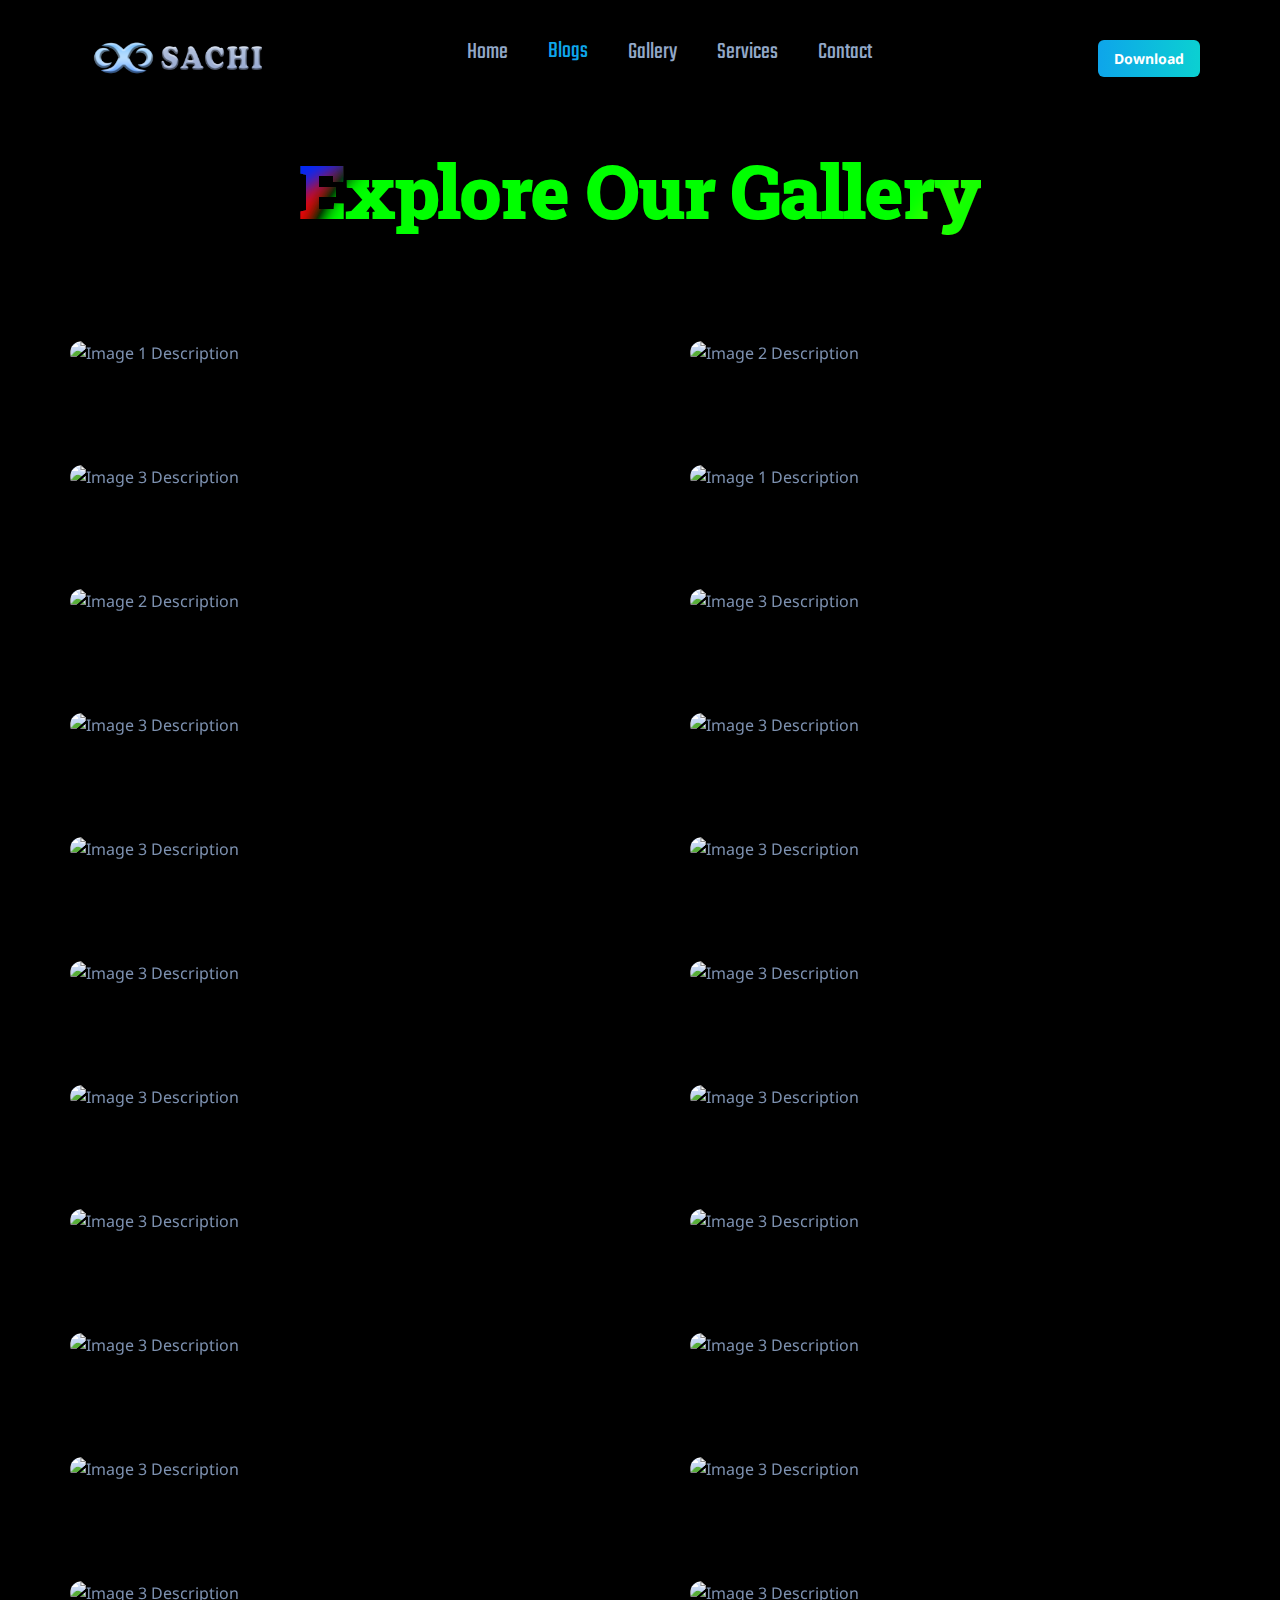
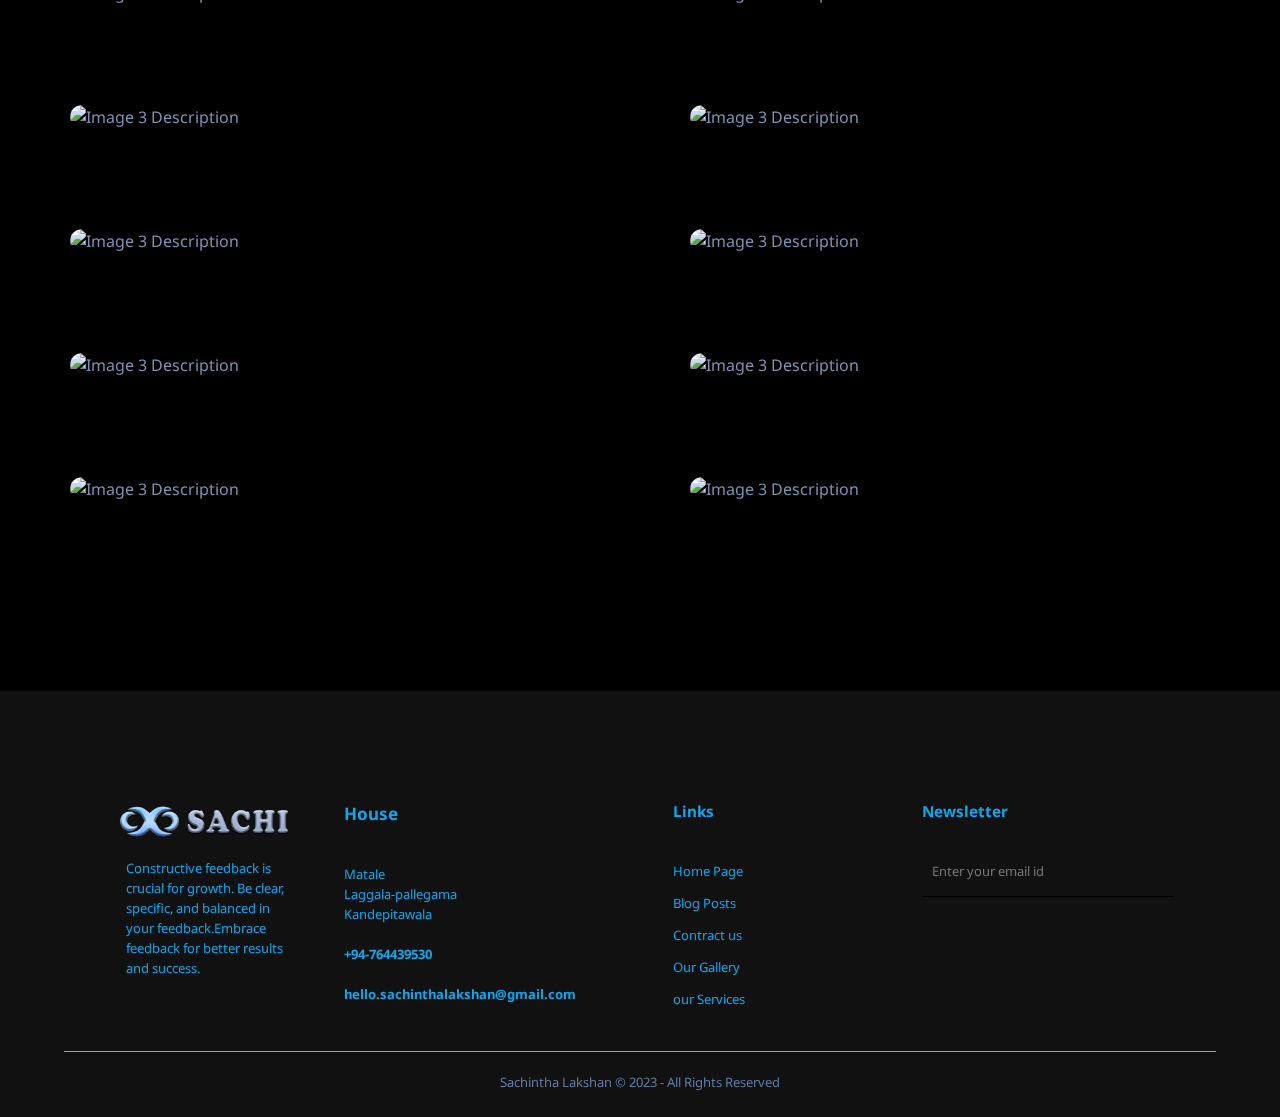
==== index.html @ 0fe5ea04 "new" ====
<!DOCTYPE html>
<html lang="en">

<head>
  <meta charset="UTF-8">
  <meta http-equiv="X-UA-Compatible" content="IE=edge">
  <meta name="viewport" content="width=device-width, initial-scale=1.0">

  <!-- 
    - primary meta tags
  -->
  <title>Blogs &raquo; Sachintha Lakshan</title>
  <meta name="title" content="Wren - Perosonal Blog Website">
  <meta name="description" content="This is a blog html template made by codewithsadee">

  <!-- 
    - favicon
  -->
  <link rel="apple-touch-icon" sizes="180x180" href="Images/apple-touch-icon.png">
  <link rel="icon" type="image/png" sizes="32x32" href="Images/favicon-32x32.png">
  <link rel="icon" type="image/png" sizes="16x16" href="Images/favicon-16x16.png">
  <link rel="manifest" href="Images/site.webmanifest">
  <script src="https://kit.fontawesome.com/d5f232d1ec.js"></script>

  <!-- 
    - google font link
  -->
    <link rel="preconnect" href="https://fonts.googleapis.com">
    <link rel="preconnect" href="https://fonts.gstatic.com" crossorigin>
    <link href="https://fonts.googleapis.com/css2?family=Noto+Sans:wght@300;400;500;600;700;800&display=swap" rel="stylesheet">
    <link rel="stylesheet" href="https://fonts.googleapis.com/css2?family=Young+Serif&display=swap">
    <link rel="stylesheet" href="https://fonts.googleapis.com/css2?family=Courgette&display=swap">
    <link rel="stylesheet" href="https://fonts.googleapis.com/css2?family=Oswald&display=swap">
    <link rel="stylesheet" href="https://fonts.googleapis.com/css2?family=Russo+One&display=swap">
    <link rel="stylesheet" href="https://fonts.googleapis.com/css2?family=Anton&display=swap">
    <link rel="stylesheet" href="https://fonts.googleapis.com/css2?family=Roboto+Slab&display=swap">
    <link rel="stylesheet" href="https://fonts.googleapis.com/css2?family=Teko&display=swap">
    <link rel="stylesheet" href="https://fonts.googleapis.com/css2?family=Roboto+Condensed&display=swap">
    <script src="https://kit.fontawesome.com/d5f232d1ec.js"></script>
  

  <!-- 
    - custom css link
  -->
  <link rel="stylesheet" href="CSS/Single viewe blogs background.css">
  <link rel="stylesheet" href="CSS/image gallary.css">

  <!-- 
    - preload images
  -->
  <link rel="preload" as="image" href="./assets/images/hero-banner.png">
  <link rel="preload" as="image" href="./assets/images/pattern-2.svg">
  <link rel="preload" as="image" href="./assets/images/pattern-3.svg">

</head>

<body id="top">

  <!-- 
    - #HEADER
  -->
  <header class="header" data-header>
    <div class="container">

      <a href="#" class="logo">
        <img src="Images/logo.png" width="200" height="37" alt="Wren logo">
      </a>

      <nav class="navbar" data-navbar>

        <div class="navbar-top">
          <a href="#" class="logo">
            <img src="Images/logo.png" width="200" height="37" alt="Wren logo">
          </a>

          <button class="nav-close-btn" aria-label="close menu" data-nav-toggler>
            <ion-icon name="close-outline" aria-hidden="true"></ion-icon>
          </button>
        </div>

        <ul class="navbar-list">

          <li>
            <a href="https://sachiofficial.github.io" class="navbar-link hover-1" data-nav-toggler>Home</a>
          </li>

          <li>
            <a class="active" href="https://sachiofficial.github.io/Blogs.html" class="navbar-link hover-1" data-nav-toggler>Blogs</a>
          </li>

          <li>
            <a href="#" class="navbar-link hover-1" data-nav-toggler>Gallery</a>
          </li>

          <li>
            <a href="#" class="navbar-link hover-1" data-nav-toggler>Services</a>
          </li>

          <li>
            <a href="#" class="navbar-link hover-1" data-nav-toggler>Contact</a>
          </li>

        </ul>

        <div class="navbar-bottom">

          <div class="profile-card">
            <img src="Images/author.png" width="48" height="48" alt="Steven" class="profile-banner">

            <div>
              <p class="card-title">Hello Viwer !</p>

              <p class="card-subtitle">
                Enjoy your day with me.
              </p>
            </div>
          </div>

          <ul class="link-list">

            <li>
              <a href="#" class="navbar-bottom-link hover-1">Profile</a>
            </li>

            <li>
              <a href="#" class="navbar-bottom-link hover-1">Articles Saved</a>
            </li>

            <li>
              <a href="#" class="navbar-bottom-link hover-1">Add New Post</a>
            </li>

            <li>
              <a href="#" class="navbar-bottom-link hover-1">My Likes</a>
            </li>

            <li>
              <a href="#" class="navbar-bottom-link hover-1">Account Setting</a>
            </li>

            <li>
              <a href="#" class="navbar-bottom-link hover-1">Sign Out</a>
            </li>

          </ul>


        </div>

        <p class="copyright-text">
          Copyright 2022 © SACHINTHA LAKSHAN.
          Developed by SACHI.
        </p>

      </nav>

      <a href="#" class="btn btn-primary">Download</a>

      <button class="nav-open-btn" aria-label="open menu" data-nav-toggler>
        <ion-icon name="menu-outline" aria-hidden="true"></ion-icon>
      </button>

    </div>
  </header> 
  <br><br><br> <br><br><br> 
  <div class="body-15">
  <div class="content1">
  <h1 class="title"><b>Explore Our Gallery</b>
    <div class="aurora">
    <div class="aurora__item"></div>
    <div class="aurora__item"></div>
    <div class="aurora__item"></div>
    <div class="aurora__item"></div>
    </div></div>
  </h1>
  </div><br>
<div class="gallery">
  <img src="https://wallpapershome.com/images/pages/ico_h/24924.jpg" alt="Image 1 Description">
  <img src="https://wallpapershome.com/images/pages/ico_h/24995.jpeg" alt="Image 2 Description">
  <img src="https://wallpapershome.com/images/pages/ico_h/25080.jpeg" alt="Image 3 Description">
  <img src="https://wallpapershome.com/images/pages/ico_h/8134.jpg" alt="Image 1 Description" >
  <img src="https://wallpapershome.com/images/pages/ico_h/23952.jpeg" alt="Image 2 Description">
  <img src="https://wallpapershome.com/images/pages/ico_h/17890.jpg" alt="Image 3 Description">
  <img src="https://wallpapershome.com/images/pages/pic_h/25118.jpeg" alt="Image 3 Description">
  <img src="https://wallpapershome.com/images/pages/pic_h/881.jpg" alt="Image 3 Description">
  <img src="https://wallpapershome.com/images/pages/pic_h/25305.jpg" alt="Image 3 Description">
  <img src="https://wallpapershome.com/images/pages/ico_h/25383.jpeg" alt="Image 3 Description">
  <img src="https://wallpapershome.com/images/pages/pic_h/25316.jpeg" alt="Image 3 Description">
  <img src="https://wallpapershome.com/images/pages/pic_h/25371.jpg" alt="Image 3 Description">
  <img src="https://wallpapershome.com/images/pages/pic_h/24895.jpg" alt="Image 3 Description">
  <img src="https://wallpapershome.com/images/pages/pic_h/24894.jpg" alt="Image 3 Description">
  <img src="https://wallpapershome.com/images/pages/pic_h/24463.jpg" alt="Image 3 Description">
  <img src="https://wallpapershome.com/images/pages/pic_h/25248.jpeg" alt="Image 3 Description">
  <img src="https://wallpapershome.com/images/pages/pic_h/25251.jpeg" alt="Image 3 Description">
  <img src="https://wallpapershome.com/images/pages/pic_h/12720.jpg" alt="Image 3 Description">
  <img src="https://wallpapershome.com/images/pages/pic_h/25395.jpeg" alt="Image 3 Description">
  <img src="https://wallpapershome.com/images/pages/pic_h/25254.jpeg" alt="Image 3 Description">
  <img src="https://wallpapershome.com/images/pages/pic_h/25252.jpeg" alt="Image 3 Description">
  <img src="https://wallpapershome.com/images/pages/pic_h/25084.jpeg" alt="Image 3 Description">
  <img src="https://wallpapershome.com/images/pages/pic_h/4450.jpg" alt="Image 3 Description">
  <img src="https://wallpapershome.com/images/pages/pic_h/6945.jpg" alt="Image 3 Description">
  <img src="https://wallpapershome.com/images/pages/pic_h/24886.jpg" alt="Image 3 Description">
  <img src="https://wallpapershome.com/images/pages/pic_h/23731.jpg" alt="Image 3 Description">
  <img src="https://wallpapershome.com/images/pages/pic_h/22263.jpg" alt="Image 3 Description">
  <img src="https://wallpapershome.com/images/pages/pic_h/12071.jpg" alt="Image 3 Description">
  <img src="https://wallpapershome.com/images/pages/pic_h/12072.jpg" alt="Image 3 Description">
  <img src="https://wallpapershome.com/images/pages/pic_h/3339.jpg" alt="Image 3 Description">
</div>

  </div><br><br><br><br><br>
 
<footer>
  <div class="row">
    <div class="col">
    <img class="image245" src="Images/logo.png">
    <p>Constructive feedback is crucial for growth. Be clear, specific, and balanced in your feedback.Embrace feedback for better results and success.</p>
    </div>
    <div class="col1">
    <h6>House</h6>
    <p>Matale</p>
    <p>Laggala-pallegama</p>
    <p>Kandepitawala</p><br>
    <h4>+94-764439530</h4>
    <p class="email-id"><a href="hello.sachinthalakshan@gmail.com"><b>hello.sachinthalakshan@gmail.com</b></a></p>
    </div>
    <div class="col">
    <h3>Links</h3>
    <ul>
      <li><a href="index.html">Home Page</a></li>
      <li><a href="Blogs.html">Blog Posts</a></li>
      <li><a href="">Contract us</a></li>
      <li><a href="">Our Gallery</a></li>
      <li><a href="">our Services</a></li>
    </ul>
    </div>
    <div class="col">
    <h3>Newsletter</h3>
    <form>
      <i class="fa-regular fa-envelope" style="color: hsla(199, 89%, 49%, 1);"></i>
      <input type="email" placeholder="Enter your email id" required>
      <button type="submit"><i class="fa-solid fa-arrow-right" style="color: hsla(199, 89%, 49%, 1);"></i></button>
    </form>
    <div class="social-icons">
      <i class="fa-brands fa-youtube" style="color: hsla(199, 89%, 49%, 1);"></i>
      <i class="fa-brands fa-facebook-f" style="color: hsla(199, 89%, 49%, 1)"></i>
      <i class="fa-brands fa-whatsapp" style="color: hsla(199, 89%, 49%, 1)"></i>
      <i class="fa-brands fa-tiktok" style="color: hsla(199, 89%, 49%, 1)"></i>
    </div>
    </div>
  </div>
  <hr>
  <p class="copyright">Sachintha Lakshan © 2023 - All Rights Reserved</p>
  </footer>
     
  <!-- 
    - custom js link
  -->
  <script src="script.js"></script>
  

  <!-- 
    - ionicon link
  -->
  <script type="module" src="https://unpkg.com/ionicons@5.5.2/dist/ionicons/ionicons.esm.js"></script>
  <script nomodule src="https://unpkg.com/ionicons@5.5.2/dist/ionicons/ionicons.js"></script>
  
  

</body>

</html>
---- CSS/Single viewe blogs background.css ----
:root {
  --bg-wild-blue-yonder: hsla(216, 33%, 68%, 1);
  --bg-carolina-blue: hsla(199, 89%, 49%, 1);
  --bg-prussian-blue: hsla(216, 33%, 20%, 1);
  --bg-oxford-blue: hsla(222, 44%, 13%, 1);
  --bg-oxford-blue-2: hsla(222, 47%, 11%, 1);
  --text-white: hsla(0, 0%, 100%, 1);
  --text-alice-blue: hsla(216, 100%, 95%, 1);
  --text-columbia-blue: hsla(199, 69%, 84%, 1);
  --text-wild-blue-yonder: hsla(216, 33%, 68%, 1);
  --text-carolina-blue: hsla(199, 89%, 49%, 1);
  --text-shadow-blue: hsla(217, 24%, 59%, 1);
  --text-slate-gray: hsla(217, 17%, 48%, 1);
  --gradient-1: linear-gradient(90deg, #0ea5ea, #0bd1d1 51%);
  --gradient-2: linear-gradient(90deg, #0ea5ea, #0bd1d1 51%, #0ea5ea);
  --gradient-3: linear-gradient(0deg, #000d1a, transparent);
  --border-wild-blue-yonder: hsla(216, 33%, 68%, 1);
  --border-prussian-blue: hsla(216, 33%, 20%, 1);
  --border-white: hsl(0, 0%, 100%);
  --border-white-alpha-15: hsla(0, 0%, 100%, 0.15);
  --white: hsl(0, 0%, 100%, 1);
  --black: hsl(0, 0%, 0%, 1);
  --fontFamily-noto_sans: 'Noto Sans', sans-serif;
  --fontSize-1: 2.9rem;
  --fontSize-2: 2.0rem;
  --fontSize-3: 1.8rem;
  --fontSize-4: 1.6rem;
  --fontSize-5: 1.5rem;
  --fontSize-6: 1.4rem;
  --fontSize-7: 1.2rem;
  --fontSize-8: 1.3rem;
  --weight-medium: 500;
  --weight-semiBold: 600;
  --weight-bold: 700;
  --weight-extraBold: 800;
  --lineHeight-1: 1.3;
  --lineHeight-2: 1.5;
  --lineHeight-4: 1.5;
  --shadow-1: 0 8px 20px 0 hsla(0, 0%, 0%, 0.05);
  --shadow-2: 0px 3px 20px hsla(180, 90%, 43%, 0.2);
  --radius-6: 6px;
  --radius-8: 8px;
  --radius-16: 16px;
  --radius-48: 48px;
  --radius-circle: 50%;
  --radius-pill: 200px;
  --section-padding: 70px;
  --transition-1: 0.25s ease;
  --transition-2: 0.5s ease;
  --cubic-in: cubic-bezier(0.51, 0.03, 0.64, 0.28);
  --cubic-out: cubic-bezier(0.05, 0.83, 0.52, 0.97);

}

/*-----------------------------------*\
  #RESET
\*-----------------------------------*/

*,
*::before,
*::after {
  margin: 0;
  padding: 0;
  box-sizing: border-box;
}

li { list-style: none; }

a,
img,
span,
input,
button,
ion-icon { display: block; }

a {
  color: inherit;
  text-decoration: none;
}

img { height: auto; }

input,
button {
  background: none;
  border: none;
  font: inherit;
  color: inherit;
}

input {
  width: 100%;
  outline: none;
}

button { cursor: pointer; }

ion-icon { pointer-events: none; }

address { font-style: normal; }

html {
  font-size: 10px;
  scroll-behavior: smooth;
}

body {
  background-color:black;
  color: var(--text-shadow-blue);
  font-family: var(--fontFamily-noto_sans);
  font-size: 1.6rem;
  line-height: var(--lineHeight-4);
  overflow-y: overlay;
}

body.nav-active { overflow: hidden; }

::-webkit-scrollbar { width: 5px; }

::-webkit-scrollbar-track { background-color: transparent; }

::-webkit-scrollbar-thumb {
  background-color: var(--bg-carolina-blue);
  border-radius: var(--radius-pill);
}

/*-----------------------------------*\
  #REUSED STYLE
\*-----------------------------------*/

.container { padding-inline: 16px; }

.hover-1,
.hover-2 { transition: var(--transition-1); }

.hover-1:is(:hover, :focus-visible) { 
  color: var(--text-wild-blue-yonder);
  transform: translateX(3px);
}

.hover-2:is(:hover, :focus-visible) { color: var(--text-carolina-blue); }

.profile-card {
  display: flex;
  align-items: center;
  gap: 10px;
}

.profile-card .profile-banner { border-radius: var(--radius-circle); }

.headline {
  color: var(--text-columbia-blue);
  line-height: var(--lineHeight-1);
}

.headline-1 {
  font-size: var(--fontSize-1);
  color: var(--text-alice-blue);
  font-weight: var(--weight-extraBold);
}

.headline-2 { font-size: var(--fontSize-2); }

.headline-3 {
  font-size: var(--fontSize-2);
  line-height: var(--lineHeight-2);
}

.section-title { margin-block-end: 10px; }

.headline .span {
  background-image: var(--gradient-1);
  display: inline-block;
  -webkit-text-fill-color: transparent;
  -webkit-background-clip: text;
}

.btn {
  background-image: var(--gradient-2);
  background-size: 200%;
  background-position: left;
  color: var(--white);
  font-size: var(--fontSize-6);
  font-weight: var(--weight-bold);
  max-width: max-content;
  display: flex;
  align-items: center;
  gap: 3px;
  transition: var(--transition-1);
}

.btn:is(:hover, :focus-visible) { background-position: right; }

.btn-primary {
  padding: 8px 16px;
  border-radius: var(--radius-6);
}

.btn-secondary {
  padding: 18px 30px;
  border-radius: var(--radius-pill);
}

.w-100 { width: 100%; }

.card {
  background-color: var(--bg-oxford-blue);
  border: 1px solid var(--border-prussian-blue);
}

.img-holder {
  aspect-ratio: var(--width) / var(--height);
  background-color: var(--bg-prussian-blue);
  overflow: hidden;
}

.img-cover {
  width: 100%;
  height: 100%;
  object-fit: cover;
}

.section { padding-block: var(--section-padding); }

.section-text {
  font-size: var(--fontSize-3);
  margin-block-end: 70px;
}

.grid-list {
  display: grid;
  gap: 30px;
}

.card-wrapper {
  display: flex;
  justify-content: space-between;
  gap: 20px;
  align-items: center;
  font-size: var(--fontSize-6);
  margin-block: 20px;
}

.card-wrapper :is(.card-tag, .wrapper) {
  display: flex;
  gap: 3px;
  align-items: center;
}

/*-----------------------------------*\
  #HEADER
\*-----------------------------------*/

.header .btn { display: none; }

.header {
  position: fixed;
  top: 0;
  left: 0;
  width: 100%;
  padding-block: 24px;
  background-color: black;
  z-index: 4;
}

.header.active {
  padding-block: 8px;
  box-shadow: var(--shadow-1);
  border-block-end: 1px solid var(--bg-prussian-blue);
  animation: slideIn 0.5s ease forwards;
}

@keyframes slideIn {
  0% { transform: translateY(-100%); }
  100% { transform: translateY(0); }
}

.header .container {
  display: flex;
  justify-content: space-between;
  align-items: center;
  gap: 10px;
}

.nav-open-btn,
.nav-close-btn {
  color: var(--text-wild-blue-yonder);
  font-size: 3.5rem;
}

.navbar {
  position: absolute;
  top: 0;
  right: -340px;
  max-width: 340px;
  width: 100%;
  height: 100vh;
  background-color: black;
  padding: 30px;
  z-index: 2;
  overflow-y: auto;
  visibility: hidden;
  transition: 0.25s var(--cubic-in);
}

.navbar.active {
  transform: translateX(-340px);
  visibility: visible;
  transition: 0.5s var(--cubic-out);
}

.navbar-top {
  display: flex;
  justify-content: space-between;
  align-items: center;
  padding-block-end: 15px;
  margin-block-end: 15px;
  border-block-end: 1px solid var(--border-prussian-blue);
}
a.active {
  color: hsla(199, 89%, 49%, 1);
  font-family: 'Teko';
  font-size: 24px;
  margin-top: 9px;

}

.navbar-list { border-block-end: 1px solid var(--border-white-alpha-15); }

.navbar-link {
  color: var(--text-alice-blue);
  font-weight: var(--weight-medium);
  padding-block: 10px;
  font-family: 'Teko';
  font-size: 24px;
}

.navbar-bottom {
  padding-block: 30px 20px;
  margin-block: 20px 25px;
  border-block: 1px solid var(--border-prussian-blue);
}

.navbar .profile-card { margin-block-end: 15px; }

.navbar .profile-card .card-title {
  color: var(--text-columbia-blue);
  font-size: var(--fontSize-6);
  font-weight: var(--weight-semiBold);
}

.navbar .profile-card .card-subtitle { font-size: var(--fontSize-7); }

.navbar .link-list {
  columns: 2;
  -webkit-columns: 2;
}

.navbar-bottom-link {
  color: var(--text-alice-blue);
  font-size: var(--fontSize-6);
  padding-block: 6px;
}

.copyright-text {
  color: var(--text-alice-blue);
  font-size: var(--fontSize-8);
}

/*-----------------------------------*\
  #HERO
\*-----------------------------------*/

.hero-bg { display: none; }

.hero { padding-block-start: calc(var(--section-padding) + 160px); }

.hero .container {
  display: grid;
  gap: 50px;
}

.hero-subtitle {
  font-size: var(--fontSize-6);
  font-weight: var(--weight-bold);
}

.hero .section-title { margin-block: 20px; }

.hero .hero-text { margin-block-end: 40px; }

.hero .input-wrapper:hover { box-shadow: var(--shadow-2); }

.hero .input-wrapper {
  position: relative;
  padding: 10px;
  padding-inline-start: 20px;
  border-radius: var(--radius-6);
  border: 1px solid var(--bg-carolina-blue);
  display: flex;
  justify-items: flex-end;
  transition: var(--transition-1);
}

.hero .input-field { padding-inline-end: 5px; }

.hero-banner { position: relative; }

.hero-banner .w-100 {
  max-width: max-content;
  margin-inline: auto;
  margin-top: -70px;
  width: 95%;
}

.mobile-title{
  font-size: 50px;
  color: var(--text-alice-blue);
  font-weight: var(--weight-extraBold);
  margin-block-end: 10px;
}

.mobile-title .span{
  background-image: var(--gradient-1);
  display: inline-block;
  -webkit-text-fill-color: transparent;
  -webkit-background-clip: text;
}

.mobile-title .span2{
  background-image: var(--gradient-1);
  font-size: 60px;
  letter-spacing: 3px;
  display: inline-block;
  -webkit-text-fill-color: transparent;
  -webkit-background-clip: text;
}


.desktop {
  display: block; 
}

.mobile {
  display: none; 
}

@media (max-width: 1200px) {
  .hero-banner .w-100 {
    max-width: max-content;
    margin-left: -40px;
    margin-top: 50px;
    margin-bottom: 60px;
    width: 115%;


  }
}
@media (max-width: 993px) {
  .hero-banner .w-100 {
    max-width: max-content;
    margin-left: -20px;
    margin-top: 50px;
    margin-bottom: 10px;
    width: 100%;

  }
}
@media (max-width: 769px) {
  .hero-banner .w-100 {
    max-width: max-content;
    margin-left: -3px;
    margin-top: 50px;
    margin-bottom: -5px;
    width: 90%;

  }

  .desktop {
    display: none; /* Hide on mobile */
  }
  .mobile {
    display: block; /* Show on mobile */
  }
}

.hero .shape {
  position: absolute;
  z-index: -1;

  animation: heroDecoAnim 3s linear infinite alternate;
}

@keyframes heroDecoAnim {
  0% { transform: translateY(40px) rotate(0); }
  100% { transform: translateY(0) rotate(0.4turn); }
}

.hero .shape-1 {
  top: 50px;
  right: 40px;
}

.hero .shape-2 {
  bottom: 20px;
  left: 24px;
}

/*-----------------------------------*\
  #FOOTER
\*-----------------------------------*/

.footer {
  padding-inline: 20px;
  border-radius: var(--radius-48);
  color: var(--text-wild-blue-yonder);
  margin-block-end: 24px;
}

.footer-top {
  display: grid;
  gap: 20px;
}

.footer-brand .footer-text { font-size: var(--fontSize-6); }

.footer-text:not(.address) { margin-block: 20px; }

.footer-brand .footer-list-title { margin-block-end: 2px; }

.footer-list-title {
  color: var(--text-columbia-blue);
  font-size: var(--fontSize-3);
  margin-block-end: 30px;
}

.footer-list ul { columns: 2; }

.footer-link { margin-block-end: 12px; }

.footer .input-wrapper {
  position: relative;
  margin-block-end: 24px;
}

.footer .input-field {
  padding: 12px;
  padding-inline-start: 20px;
  border-block-end: 1px solid var(--text-wild-blue-yonder);
  font-size: var(--fontSize-6);
}

.footer .input-field::-webkit-input-placeholder {
  color: inherit;
  opacity: 0.5;
}

.footer .input-wrapper ion-icon {
  position: absolute;
  top: 50%;
  left: 0;
  transform: translateY(-50%);
  --ionicon-stroke-width: 40px;
}

.footer-bottom {
  border-block-start: 1px solid var(--border-prussian-blue);
  padding-block: 50px;
}

.copyright {
  text-align: center;
  margin-block-end: 15px;
}

.copyright-link {
  display: inline-block;
  color: var(--text-carolina-blue);
  font-style: italic;
}

.social-list {
  display: flex;
  flex-wrap: wrap;
  justify-content: center;
  gap: 15px;
}

.social-link {
  display: flex;
  align-items: center;
  gap: 8px;
  transition: var(--transition-1);
}

.social-link:is(:hover, :focus-visible) {
  color: var(--text-carolina-blue);
  transform: translateY(-2px);
}

/*-----------------------------------*\
  #BACK TO TOP
\*-----------------------------------*/

.back-top-btn {
  position: fixed;
  bottom: 20px;
  right: 20px;
  width: 50px;
  height: 50px;
  background-color: var(--bg-prussian-blue);
  color: var(--white);
  display: grid;
  place-items: center;
  border-radius: var(--radius-circle);
  border: 3px solid var(--bg-carolina-blue);
  transition: var(--transition-1);
  visibility: hidden;
  opacity: 0;
  z-index: 4;
}

.back-top-btn:is(:hover, :focus-visible) { box-shadow: var(--shadow-2); }

.back-top-btn.active {
  visibility: visible;
  opacity: 1;
  transform: translateY(-10px);
}

/*-----------------------------------*\
  #MEDIA QUERIES
\*-----------------------------------*/

@media (min-width: 575px) {

  :root {

    --fontSize-1: 4.4rem;
    --fontSize-2: 3.5rem;
    --section-padding: 100px;

  }

  .container {
    max-width: 540px;
    width: 100%;
    margin-inline: auto;
  }

  .headline-3 { --fontSize-2: 2.4rem; }

  .header .btn {
    display: block;
    margin-inline-start: auto;
  }

  .header.active { padding-block: 20px; }

  .hero { position: relative; }

  .hero .input-wrapper { max-width: 390px; }

  .hero-bg {
    display: block;
    position: absolute;
    pointer-events: none;
  }

  .hero-bg-1 {
    top: 80px;
    left: 0;
  }

  .hero-bg-2 {
    bottom: -200px;
    left: -20px;
  }

  .shape-2 { left: 60px; }

  .topics .section-title { font-size: 2rem; }

  .slider { --slider-items: 3; }

  .slider-item { min-width: calc(33.33% - 13.33px); }

  .feature { position: relative; }

  .feature-bg {
    display: block;
    position: absolute;
    top: -100px;
    right: 0;
    pointer-events: none;
  }

  .recent-post-card {
    grid-template-columns: 0.5fr 1fr;
    gap: 20px;
  }

  .pagination-btn {
    width: 42px;
    height: 42px;
  }

  .aside-title { --fontSize-2: 2rem; }

}

@media (min-width: 768px) {

  :root {

    --fontSize-1: 6.4rem;
    --fontSize-2: 4.5rem;

  }

  .container { max-width: 720px; }

  .recent-post-card { grid-template-columns: 0.7fr 1fr; }

}

@media (min-width: 992px) {

  .container { max-width: 930px; }

  .hero { padding-block-start: calc(var(--section-padding) + 80px); }

  .hero .container {
    grid-template-columns: 1fr 1fr;
    align-items: center;
  }

  .topic-card {
    display: grid;
    grid-template-columns: 0.3fr 1fr;
    align-items: center;
    gap: 20px;
  }

  .feature-list li:nth-child(-n+2) { width: calc(50% - 15px); }

  .feature-list li:nth-child(n+3) { width: calc(33.33% - 20px); }

  .feature-list li:nth-child(n+3) .headline-3 { --fontSize-2: 2rem; }

  .tags .grid-list { grid-template-columns: repeat(4, 1fr); }

  .recent-post .container {
    grid-template-columns: 1fr 0.6fr;
    align-items: flex-start;
  }

  .footer-top { grid-template-columns: repeat(3, 1fr); }

  .footer-bottom {
    display: grid;
    grid-template-columns: 1fr 1fr;
  }

  .copyright { margin-block-end: 0; }

}

@media (min-width: 1200px) {

  .container { max-width: 90%; }

  body.nav-active { overflow-y: overlay; }

  .nav-open-btn,
  .navbar-top,
  .navbar-bottom,
  .copyright-text { display: none; }

  .navbar,
  .navbar.active {
    all: unset;
    display: block;
  }

  .navbar-list {
    border-block-end: none;
    display: flex;
    gap: 40px;
    margin-inline: auto;
    margin-left: -40px;
  }

  .header .btn { margin-inline-start: 0; }

  .navbar-link {
    color: var(--text-wild-blue-yonder);
    font-weight: unset;
  }

  .navbar-link:is(:hover, :focus-visible) {
    color: var(--text-carolina-blue);
    transform: translateX(0);
  }

  .hero .container { max-width: 90%; }

  .footer-top {
    gap: 40px;
    padding-inline: 120px;
  }

}



















.about{
  width: 100%;
  padding: 78px 0px;
  margin-top: 50px;
  
}
.about img{
  height: auto;
  width: 420px;

}
.about-text {
  width: 550px;

}
.main{
  width: 1130px;
  max-width: 95%;
  margin: 0 auto;
  display: flex;
  align-items: center;
  justify-content: space-around;
  
}
.about-text h1{
color: #ffffff;
font-size: 80px;
text-transform: capitalize;
margin-bottom: 5px;
}
.about-text h5{
color: #ffffff;
font-size: 30px;
text-transform: capitalize;
margin-bottom: 10px;
letter-spacing: 2px;
font-family: 'Young Serif';
cursor: pointer;
}
.span-102{
color: #ff0000;
}
.about-text p{
color: #ffffff;
line-height: 28px;
font-size: 20px;
margin-bottom: 45px;
font-family: 'Roboto Condensed';
}

.custom-btn2 {
width: 140px;
height: 35px;
background: transparent;
border: 2px solid #ff0000;
color: #ff0000;
font-family: 'Arial Rounded MT Bold', sans-serif;
font-size: 20px;
border-radius: 70px;
cursor: pointer;
transition: background 0.3s ease, color 0.3s ease;

}

.custom-btn2:hover {
background: transparent;
color: #ffffff; /* Change text color when hovering */
box-shadow:
  0px 4px 6px rgba(0, 0, 0, 0.1),
  0px 8px 24px rgba(0, 0, 0, 0.15),
  0px 0px 20px rgba(0, 0, 0, 0.3);
}

.custom-btn2:active {
transform: translateY(1px);

}

h5 {
font-size: 16px;
transform: scale(1);
transition: transform 0.3s ease; 
transform-origin: left; 
}

h5:hover {
transform: scale(1.2);
}
@media (max-width: 993px) {
  .about{
    width: 100%;
    padding: 78px 0px;
    background-color: #000000;
    align-items: center;
    margin-top: 10px;
  }
  .about img {
    display: none;
  }
  
  .about-text {
    width: 100%;
    margin-top: 0px;
    margin-left: 10px;
    margin-right: 10px;
  
  }
  .main{
    width: 993px;
    max-width: 100%;
    margin: 0 auto;
    display: flex;
    align-items: center;
    justify-content: space-around;
  }
  .about-text h1{
  color: #ffffff;
  font-size: 70px;
  text-transform: capitalize;
  margin-bottom: 15px;
  text-align: center;
  }
  .about-text h5{
  color: #ffffff;
  font-size: 28px;
  text-transform: capitalize;
  margin-bottom: 10px;
  letter-spacing: 2px;
  font-family: 'Young Serif';
  text-align: center;
  margin-top: -20px;
  cursor: pointer;

  }
  span{
  color: #ffffff;
  }
.about-text p {
  color: #ffffff;
  line-height: 28px;
  font-size: 120%;
  margin-bottom: 10px;
  font-family: 'Roboto Condensed';
  text-align: center;
  margin-left: 10px;
  margin-right: 10px;
}
  
  .custom-btn2 {
  width: 140px;
  height: 35px;
  background: transparent;
  border: 2px solid #ff0000;
  color: #ff0000;
  font-family: 'Arial Rounded MT Bold', sans-serif;
  font-size: 20px;
  border-radius: 70px;
  cursor: pointer;
  transition: background 0.3s ease, color 0.3s ease;
  margin-left: 40%;
  margin-top: 20px;
  
  }
  
  .custom-btn2:hover {
  background: transparent;
  color: #ffffff; /* Change text color when hovering */
  box-shadow:
    0px 4px 6px rgba(0, 0, 0, 0.1),
    0px 8px 24px rgba(0, 0, 0, 0.15),
    0px 0px 20px rgba(0, 0, 0, 0.3);
  }
  
  .custom-btn2:active {
  transform: translateY(1px);
  
  }
  
  h5 {
  font-size: 16px;
  transform: scale(1);
  transition: transform 0.3s ease; 
  transform-origin: center; 
  }
  
  h5:hover {
  transform: scale(1.2);
  }

}

@media (max-width: 769px) {
  .about{
    width: 100%;
    padding: 78px 0px;
    background-color: #000000;
    align-items: center;
    margin-top: 10px;
  }
  .about img {
    display: none;
  }
  
  .about-text {
    width: 100%;
    margin-top: 0px;
    margin-left: 10px;
    margin-right: 10px;
  
  }
  .main{
    width: 993px;
    max-width: 100%;
    margin: 0 auto;
    display: flex;
    align-items: center;
    justify-content: space-around;
  }
  .about-text h1{
    color: #ffffff;
    font-size: 70px;
    text-transform: capitalize;
    margin-bottom: 15px;
    text-align: center;
    }
    .about-text h5{
    color: #ff0000;
    font-size: 24px;
    text-transform: capitalize;
    margin-bottom: 10px;
    letter-spacing: 2px;
    font-family: 'Young Serif';
    text-align: center;
    margin-top: -20px;
    cursor: pointer;
  
    }
  span{
  color: #ffffff;
  }
.about-text p {
  color: #ffffff;
  line-height: 28px;
  font-size: 120%;
  margin-bottom: 10px;
  font-family: 'Roboto Condensed';
  text-align: center;
  margin-left: 10px;
  margin-right: 10px;
}
  
  .custom-btn2 {
  width: 140px;
  height: 35px;
  background: transparent;
  border: 2px solid #ff0000;
  color: #ff0000;
  font-family: 'Arial Rounded MT Bold', sans-serif;
  font-size: 20px;
  border-radius: 70px;
  cursor: pointer;
  transition: background 0.3s ease, color 0.3s ease;
  margin-left: 36%;
  margin-right: 64%;
  margin-top: 20px;
  
  }
  
  .custom-btn2:hover {
  background: transparent;
  color: #ffffff; /* Change text color when hovering */
  box-shadow:
    0px 4px 6px rgba(0, 0, 0, 0.1),
    0px 8px 24px rgba(0, 0, 0, 0.15),
    0px 0px 20px rgba(0, 0, 0, 0.3);
  }
  
  .custom-btn2:active {
  transform: translateY(1px);
  
  }
  
  h5 {
  font-size: 16px;
  transform: scale(1);
  transition: transform 0.3s ease; 
  transform-origin: center; 
  }
  
  h5:hover {
  transform: scale(1.1);
  }

}


.container23 {
  display: flex;
  flex-wrap: wrap;
  justify-content: center;
}

.box {
  width: 378px;
  height: auto;
  border: 2px solid #44ff00; 
  margin: 30px;
  float: left;
  border-radius: 10px;
  top: 0px;
  clear: none; /* Clear the float property to prevent boxes from stacking vertically */
}


.box img {
  max-width: 50%;
  max-height: 50%;
  display: inline-block;
  vertical-align: middle;
}

.box p {
  color: #ffffff;
  font-family: 'Oswald';
  font-size: 18px;
  margin: 25px;
  text-align: center;
}

.box button {
  width: 75%;
  height: 50%;  
  color: #000000;
  background: #ffd700;
  border: none;
  border-radius: 70px;
  padding: 10px 25px;
  font-family: 'Oswald';
  font-weight: 500;
  margin: 0 auto;
  margin-bottom: 20px;
  cursor: pointer;
  display: inline-block;
  outline: none;
  perspective: 1000px;
  transition: transform 0.3s ease;
  transform-style: preserve-3d;
  box-shadow: 0px 4px 6px rgba(0, 0, 0, 0.1), 0px 8px 24px rgba(0, 0, 0, 0.15), 0px 0px 20px rgba(0, 0, 0, 0.3);
}

.box button::before {
  content: "";
  position: absolute;
  top: 0;
  left: 0;
  width: 100%;
  height: 100%;
  transform: translateZ(-10px);
  border-radius: 10px;
}

.box button:hover {
  transform: translateY(-3px) rotateX(10deg);
}

.box button:active {
  transform: translateY(1px);
}

@media (max-width: 1320px) {
  .container23 {
    flex-wrap: wrap;
    justify-content: center;
  }

  .box {
    width: 600px;
    justify-content: center;
    align-items: center;

  }
}
@media (max-width: 993px) {
  .container23 {
    flex-wrap: wrap;
    justify-content: center;
  }

  .box {
    width: 500px;
    justify-content: center;
    align-items: center;

  }
}
@media (max-width: 768px) {
  .container23 {
    flex-wrap: wrap;
    justify-content: center;
  }

  .box {
    width: 378px; 
    justify-content: center;
    align-items: center;

  }
}

@import url("https://fonts.googleapis.com/css2?family=Inter:wght@400;800&display=swap");

:root {
  --bg: black;
  --clr-1: #0dff00;
  --clr-2: #ffb300;
  --clr-3: #ff0000;
  --clr-4: #0029f8;

  --blur: 1rem;
  --fs: clamp(2rem, 7vw, 6rem);
  --ls: clamp(-1.75px, -0.25vw, -3.5px);
}

.body-15 {
  display: grid;
  place-items: center;
  background-color: var(--bg);
  color: #ffffff;
  font-family: "Inter", "DM Sans", Arial, sans-serif;
}

*,
*::before,
*::after {
  font-family: inherit;
  box-sizing: border-box;
}

.content1 {
  text-align: center;
}

.title {
  font-size: 85px;
  font-weight: 100px;
  letter-spacing: var(--ls);
  position: relative;
  overflow: hidden;
  background: var(--bg);
  margin: 0;
  font-family: 'Roboto Slab';
}
@media (max-width: 1320px) {
  .content1 {
    text-align: center;

  }
  
  .title {
    font-size: 75px;
    font-weight: 100px;
    letter-spacing: var(--ls);
    position: relative;
    overflow: hidden;
    background: var(--bg);
    margin-top: -10px;
  }
}
@media (max-width: 993px) {
  .content1 {
    text-align: center;
  }
  
  .title {
    font-size: 70px;
    font-weight: 100px;
    letter-spacing: var(--ls);
    position: relative;
    overflow: hidden;
    background: var(--bg);
    margin-top: -20px;
  }
}
@media (max-width: 768px) {
  .content1 {
    text-align: center;
  }
  
  .title {
    font-size: 53px;
    font-weight: 100px;
    letter-spacing: var(--ls);
    position: relative;
    overflow: hidden;
    background: var(--bg);
    margin-top: -20px;
    margin-left: 10px;
    margin-right: 10px;
  }
}

 .subtitle-aurora {
    font-size: 15px;
    color: #ffd900;
    margin-top: -140px;
}

.aurora {
  position: absolute;
  top: 0;
  left: 0;
  width: 100%;
  height: 100%;
  z-index: 2;
  mix-blend-mode: darken;
  pointer-events: none;
}

.aurora__item {
  overflow: hidden;
  position: absolute;
  width: 60vw;
  height: 60vw;
  background-color: var(--clr-1);
  border-radius: 37% 29% 27% 27% / 28% 25% 41% 37%;
  filter: blur(var(--blur));
  mix-blend-mode: overlay;
}

.aurora__item:nth-of-type(1) {
  top: -50%;
  animation: aurora-border 6s ease-in-out infinite,
    aurora-1 12s ease-in-out infinite alternate;
}

.aurora__item:nth-of-type(2) {
  background-color: var(--clr-3);
  right: 0;
  top: 0;
  animation: aurora-border 6s ease-in-out infinite,
    aurora-2 12s ease-in-out infinite alternate;
}

.aurora__item:nth-of-type(3) {
  background-color: var(--clr-2);
  left: 0;
  bottom: 0;
  animation: aurora-border 6s ease-in-out infinite,
    aurora-3 8s ease-in-out infinite alternate;
}

.aurora__item:nth-of-type(4) {
  background-color: var(--clr-4);
  right: 0;
  bottom: -50%;
  animation: aurora-border 6s ease-in-out infinite,
    aurora-4 24s ease-in-out infinite alternate;
}

@keyframes aurora-1 {
  0% {
    top: 0;
    right: 0;
  }

  50% {
    top: 100%;
    right: 75%;
  }

  75% {
    top: 100%;
    right: 25%;
  }

  100% {
    top: 0;
    right: 0;
  }
}

@keyframes aurora-2 {
  0% {
    top: -50%;
    left: 0%;
  }

  60% {
    top: 100%;
    left: 75%;
  }

  85% {
    top: 100%;
    left: 25%;
  }

  100% {
    top: -50%;
    left: 0%;
  }
}

@keyframes aurora-3 {
  0% {
    bottom: 0;
    left: 0;
  }

  40% {
    bottom: 100%;
    left: 75%;
  }

  65% {
    bottom: 40%;
    left: 50%;
  }

  100% {
    bottom: 0;
    left: 0;
  }
}

@keyframes aurora-4 {
  0% {
    bottom: -50%;
    right: 0;
  }

  50% {
    bottom: 0%;
    right: 40%;
  }

  90% {
    bottom: 50%;
    right: 25%;
  }

  100% {
    bottom: -50%;
    right: 0;
  }
}

@keyframes aurora-border {
  0% {
    border-radius: 37% 29% 27% 27% / 28% 25% 41% 37%;
  }

  25% {
    border-radius: 47% 29% 39% 49% / 61% 19% 66% 26%;
  }

  50% {
    border-radius: 57% 23% 47% 72% / 63% 17% 66% 33%;
  }

  75% {
    border-radius: 28% 49% 29% 100% / 93% 20% 64% 25%;
  }

  100% {
    border-radius: 37% 29% 27% 27% / 28% 25% 41% 37%;
  }
}
.h9{
  font-family: 'Roboto Slab';
  font-size: 50px;
  color: rgb(172, 177, 202); 
  text-shadow: #0dff00;
  text-align: center;

}

.gallery {
  display: grid;
  grid-template-columns: repeat(3, 1fr);
  grid-gap: 100px;
  margin: 70px;
}

.gallery img {
  width: 100%;
  height: auto;
  transition: transform 1s ease;
  border-radius: 28px;
}

.gallery img:hover {
  transform: scale(1.10);
  cursor: pointer;
  box-shadow: 0 0 15px rgb(255, 179, 0);
}

@media (max-width: 1320px) {
  .h9 {
    font-family: 'Roboto Slab';
    font-size: 50px;
    color: rgb(172, 177, 202);
    text-shadow: #0dff00;
    text-align: center;
  }

  .gallery {
    display: grid;
    grid-template-columns: repeat(2, 1fr); /* Change to 3 columns */
    grid-gap: 100px;
    margin: 70px;
  }

  .gallery img {
    width: 100%;
    height: auto;
    transition: transform 1s ease;
    border-radius: 28px;
  }

  .gallery img:hover {
    transform: scale(1.10);
    cursor: pointer;
    box-shadow: 0 0 15px rgb(255, 179, 0);
  }
  .gallery img.hidden {
    display: none;
  }
}
  @media (max-width: 993px) {
    .h9 {
      font-family: 'Roboto Slab';
      font-size: 50px;
      color: rgb(172, 177, 202);
      text-shadow: #0dff00;
      text-align: center;
    }
  
    .gallery {
      display: grid;
      grid-template-columns: repeat(2, 1fr); /* Change to 3 columns */
      grid-gap: 100px;
      margin: 70px;
    }
  
    .gallery img {
      width: 100%;
      height: auto;
      transition: transform 1s ease;
      border-radius: 28px;
    }
  
    .gallery img:hover {
      transform: scale(1.10);
      cursor: pointer;
      box-shadow: 0 0 15px rgb(255, 179, 0);
    }
    .gallery img.hidden {
      display: none;
    }
  }

  @media (max-width: 768px) {
    .gallery {
      display: grid;
      grid-template-columns: repeat(1, 1fr);
      grid-gap: 60px;
      margin: 40px;
    }
  
    .gallery img.hidden {
      display: none;
    }
  }
  
.h2-faq{
  font-size: 50px;
  font-family:'Young Serif' ;
  color: #eaed35;
  text-align: center;
}

.according {
  margin: 60px auto;
  width: 1200px;
}

.according li {
  list-style: none;
  width: 100%;
  margin: 20px;
  padding: 10px;
  border-radius: 8px;
  background: #111111;
  box-shadow: 6px 6px 10px -1px rgba(0, 0, 0, 0.15),
              6px 6px 10px -1px rgba(51, 51, 51, 0.7);
}

.according li label {
  display: flex;
  align-items: center;
  padding: 10px;
  font-size: 18px;
  font-weight: 500;
  cursor: pointer;
}

.according li label::before {
  content: '+';
  margin-right: 10px;
  font-size: 24px;
  font-weight: 600;
  color: #ffffff;
}

input[type="radio"] {
  display: none;
}

.according .content {
  color: #d7d7d7;
  padding: 0 10px;
  line-height: 26px;
  font-size: 16px;
  max-height: 0;
  overflow: hidden;
  transition: max-height 0.5s, padding 0.5s;
}

input[type="radio"]:checked + label + .content {
  max-height: 400px;
  padding: 10px 10px 20px;
}

input[type="radio"]:checked + label::before {
  content: '-';
  color: #ffffff;
}
.faq-main{
  color: #ffffff;

}
@media (max-width: 1200px) {
  .h2-faq{
    font-size: 50px;
    font-family:'Young Serif' ;
    color: #fbff00;
    text-align: center;
  }
  
  .according {
    margin: 60px auto;
    width: 100%;
  }
  
  .according li {
    list-style: none;
    width: 93%;
    margin: 20px;
    padding: 10px;
    border-radius: 8px;
    background:  #111111;
    box-shadow: 6px 6px 10px -1px rgba(0, 0, 0, 0.15),
                6px 6px 10px -1px rgba(51, 51, 51, 0.7);
  }
  
  .according li label {
    display: flex;
    align-items: center;
    padding: 10px;
    font-size: 18px;
    font-weight: 500;
    cursor: pointer;
  }
  
  .according li label::before {
    content: '+';
    margin-right: 10px;
    font-size: 24px;
    font-weight: 600;
    color: #ffffff;
  }
  
  input[type="radio"] {
    display: none;
  }
  
  .according .content {
    color: #d7d7d7;
    padding: 0 10px;
    line-height: 26px;
    font-size: 16px;
    max-height: 0;
    overflow: hidden;
    transition: max-height 0.5s, padding 0.5s;
  }
  
  input[type="radio"]:checked + label + .content {
    max-height: 400px;
    padding: 10px 10px 20px;
  }
  
  input[type="radio"]:checked + label::before {
    content: '-';
    color: #ffffff;
  }
  .faq-main{
    color: #ffffff;
  
  }

}
@media (max-width: 1024px) {
  .h2-faq{
    font-size: 40px;
    font-family:'Young Serif' ;
    color: #eaed35;
    text-align: center;
  }
  
  .according {
    margin: 60px auto;
    width: 100%;
  }
  
  .according li {
    list-style: none;
    width: 93%;
    margin: 20px;
    padding: 10px;
    border-radius: 8px;
    background:  #111111;
    box-shadow: 6px 6px 10px -1px rgba(0, 0, 0, 0.15),
                6px 6px 10px -1px rgba(51, 51, 51, 0.7);
  }
  
  .according li label {
    display: flex;
    align-items: center;
    padding: 10px;
    font-size: 18px;
    font-weight: 500;
    cursor: pointer;
  }
  
  .according li label::before {
    content: '+';
    margin-right: 10px;
    font-size: 24px;
    font-weight: 600;
    color: #ffffff;
  }
  
  input[type="radio"] {
    display: none;
  }
  
  .according .content {
    color: #d7d7d7;
    padding: 0 10px;
    line-height: 26px;
    font-size: 16px;
    max-height: 0;
    overflow: hidden;
    transition: max-height 0.5s, padding 0.5s;
  }
  
  input[type="radio"]:checked + label + .content {
    max-height: 400px;
    padding: 10px 10px 20px;
  }
  
  input[type="radio"]:checked + label::before {
    content: '-';
    color: #ffffff;
  }
  .faq-main{
    color: #ffffff;
  
  }

}

@media (max-width: 768px) {
  .h2-faq{
    font-size: 40px;
    font-family:'Young Serif' ;
    color: #eaed35;
    text-align: center;
  }
  
  .according {
    margin: 60px auto;
    width: 100%;
  }
  
  .according li {
    list-style: none;
    width: 93%;
    margin: 20px;
    padding: 10px;
    border-radius: 8px;
    background:  #111111;
    box-shadow: 6px 6px 10px -1px rgba(0, 0, 0, 0.15),
                6px 6px 10px -1px rgba(51, 51, 51, 0.7);
  }
  
  .according li label {
    display: flex;
    align-items: center;
    padding: 10px;
    font-size: 18px;
    font-weight: 500;
    cursor: pointer;
  }
  
  .according li label::before {
    content: '+';
    margin-right: 10px;
    font-size: 24px;
    font-weight: 600;
    color: #ffffff;
  }
  
  input[type="radio"] {
    display: none;
  }
  
  .according .content {
    color: #d7d7d7;
    padding: 0 10px;
    line-height: 26px;
    font-size: 16px;
    max-height: 0;
    overflow: hidden;
    transition: max-height 0.5s, padding 0.5s;
  }
  
  input[type="radio"]:checked + label + .content {
    max-height: 400px;
    padding: 10px 10px 20px;
  }
  
  input[type="radio"]:checked + label::before {
    content: '-';
    color: #ffffff;
  }
  .faq-main{
    color: #ffffff;
  
  }

}
:root {
  --light-blue: rgb(32, 18, 95);
  --dark-blue: rgb(204, 100, 223);
  --violet: rgb(119, 188, 236);
  
  --background-left: rgb(29, 33, 68);
  --background-right: rgb(30, 25, 47);
  
  --conic-gradient: conic-gradient(
    var(--dark-blue), 
    var(--violet), 
    var(--light-blue),
    var(--dark-blue)
  );
}

@keyframes rotate {
  from {
    transform: rotate(0deg);
  }
  
  to {
    transform: rotate(360deg);
  }
}

@keyframes pulse {
  from, 20%, 40%, 80%, to {
    transform: scale(1);
  }
  
  10%, 60% {
    transform: scale(1.1);
  }
}

#profiles {
  display: flex;
  flex-wrap: wrap;
  gap: clamp(10px, 0.8vw, 20px);
  justify-content: center;
  margin-left: 10%;
  width: clamp(600px, 80vw, 1400px);
}

#profiles > .profile {
  aspect-ratio: 7 / 8;
  backdrop-filter: blur(0.75vw);
  background-color: rgba(255, 255, 255, 0.06);
  border-radius: 1vw;
  cursor: pointer;
  transition: background-color 250ms;
  width: calc(25% - clamp(0px, 0.8vw, 20px));
}

#profiles > .profile:hover {
  backdrop-filter: blur(1vw);
  background-color: rgba(255, 255, 255, 0.1);
}

.profile > .profile-content {
  align-items: center;
  display: flex;
  flex-wrap: wrap;
  height: calc(100% - clamp(8px, 1vw, 12px));
  justify-content: center;
  padding: clamp(8px, 1vw, 12px);
}

.profile > .profile-content > .profile-pic {
  aspect-ratio: 1;
  border: clamp(3px, 0.4vw, 5px) solid white;
  border-radius: 100%;
  flex-shrink: 0;
  height: 70%;
  position: relative;
}

.profile > .profile-content > .profile-pic > .profile-pic-image {
  background-color: rgba(255, 255, 255, 0.06);
  border-radius: 100%;
  height: calc(100% - clamp(10px, 1.5vw, 20px));
  margin: clamp(5px, 0.75vw, 10px);
  object-fit: cover;
  width: calc(100% - clamp(10px, 1.5vw, 20px));
}

.profile > .profile-content > .profile-name {
  color: white;
  font-family: 'Rubik', sans-serif;
  font-size: clamp(1em, 2vw, 2em);
  margin: 0px;
  text-align: center;
}

@media(max-width:1024px) { 
  #profiles {
    display: flex;
    flex-wrap: wrap;
    gap: clamp(10px, 0.8vw, 20px);
    justify-content: center;
    width: clamp(600px, 80vw, 993px);
  }
  
  #profiles > .profile {
    aspect-ratio: 7 / 8;
    backdrop-filter: blur(0.75vw);
    background-color: rgba(255, 255, 255, 0.06);
    border-radius: 1vw;
    cursor: pointer;
    transition: background-color 250ms;
    width: calc(25% - clamp(0px, 0.8vw, 20px));
  }
  
  #profiles > .profile:hover {
    backdrop-filter: blur(1vw);
    background-color: rgba(255, 255, 255, 0.1);
  }
  
  .profile > .profile-content {
    align-items: center;
    display: flex;
    flex-wrap: wrap;
    height: calc(100% - clamp(8px, 1vw, 12px));
    justify-content: center;
    padding: clamp(8px, 1vw, 12px);
  }
  
  .profile > .profile-content > .profile-pic {
    aspect-ratio: 1;
    border: clamp(3px, 0.4vw, 5px) solid white;
    border-radius: 100%;
    flex-shrink: 0;
    height: 70%;
    position: relative;
  }
  
  .profile > .profile-content > .profile-pic > .profile-pic-image {
    background-color: rgba(255, 255, 255, 0.06);
    border-radius: 100%;
    height: calc(100% - clamp(10px, 1.5vw, 20px));
    margin: clamp(5px, 0.75vw, 10px);
    object-fit: cover;
    width: calc(100% - clamp(10px, 1.5vw, 20px));
  }
  
  .profile > .profile-content > .profile-name {
    color: white;
    font-family: 'Rubik', sans-serif;
    font-size: clamp(1em, 2vw, 2em);
    margin: 0px;
    text-align: center;
  }
 
}
@media (max-width: 1024px) {
  #profiles {
    display: flex;
    flex-wrap: wrap;
    gap: clamp(10px, 0.8vw, 20px);
    justify-content: center;
    width: clamp(50px, 80vw, 993px);
    margin-top: -100px;
  }

  #profiles > .profile {
    aspect-ratio: 7/8;
    backdrop-filter: blur(0.75vw);
    background-color: rgba(255, 255, 255, 0.06);
    border-radius: 1vw;
    cursor: pointer;
    transition: background-color 250ms;
    width: 45%;
    display: flex;
    flex-direction: column; 
    justify-content: center; 
    align-items: center;
    text-align: center; 
  }

  #profiles > .profile:hover {
    backdrop-filter: blur(1vw);
    background-color: rgba(255, 255, 255, 0.1);
  }

  .profile > .profile-content {
    display: flex;
    flex-direction: column; 
    align-items: center; 
    justify-content: center;
  }

  .profile > .profile-content > .profile-pic {
    aspect-ratio: 1;
    border: clamp(3px, 0.4vw, 5px) solid white;
    border-radius: 100%;
    flex-shrink: 0;
    height: 70%;
    position: relative;
  }

  .profile > .profile-content > .profile-pic > .profile-pic-image {
    background-color: rgba(255, 255, 255, 0.06);
    border-radius: 100%;
    height: calc(100% - clamp(10px, 1.5vw, 20px));
    margin: clamp(5px, 0.75vw, 10px);
    object-fit: cover;
    width: calc(100% - clamp(10px, 1.5vw, 20px));
  }

  .profile > .profile-content > .profile-name {
    color: white;
    font-family: 'Rubik', sans-serif;
    font-size: clamp(1em, 2vw, 2em);
    margin-top: 10px;
  }
}

@media (max-width: 768px) {
  #profiles {
    display: flex;
    flex-wrap: wrap;
    gap: clamp(10px, 0.8vw, 20px);
    justify-content: center;
    width: clamp(50px, 80vw, 993px);
    margin-top: -100px;
  }

  #profiles > .profile {
    aspect-ratio: 7/8;
    backdrop-filter: blur(0.75vw);
    background-color: rgba(255, 255, 255, 0.06);
    border-radius: 1vw;
    cursor: pointer;
    transition: background-color 250ms;
    width: 45%; 
    display: flex;
    flex-direction: column; 
    justify-content: center;
    align-items: center;
    text-align: center;
  }

  #profiles > .profile:hover {
    backdrop-filter: blur(1vw);
    background-color: rgba(255, 255, 255, 0.1);
  }

  .profile > .profile-content {
    display: flex;
    flex-direction: column; 
    align-items: center;
    justify-content: center; 
  }

  .profile > .profile-content > .profile-pic {
    aspect-ratio: 1;
    border: clamp(3px, 0.4vw, 5px) solid white;
    border-radius: 100%;
    flex-shrink: 0;
    height: 70%;
    position: relative;
  }

  .profile > .profile-content > .profile-pic > .profile-pic-image {
    background-color: rgba(255, 255, 255, 0.06);
    border-radius: 100%;
    height: calc(100% - clamp(10px, 1.5vw, 20px));
    margin: clamp(5px, 0.75vw, 10px);
    object-fit: cover;
    width: calc(100% - clamp(10px, 1.5vw, 20px));
  }

  .profile > .profile-content > .profile-name {
    color: white;
    font-family: 'Rubik', sans-serif;
    font-size: clamp(1em, 2vw, 2em);
    margin-top: 10px;
  }
}
footer{
  width: 100%;
  position: relative;
  background: #111112;
  font-size: 13px;
  padding: 100px 0 125px;
  line-height: 20px;


}
.row{
  width: 85%;
  margin: auto;
  display: flex;
  flex-wrap: wrap;
  align-items: flex-start;
  justify-content: space-between;


}
.col{
  flex-basis: 25%;
  padding: 10px;

}
.col:nth-child(2),.col:nth-child(3){
  flex-basis: 15%;

}

.image245{
  margin-top: 4px;
  width: 200px;
  height: auto;

}
.col p{
  font-size: 13px;
  margin-top: 20px;
  margin-left: 20px;
  margin-right: 60px;
  color: hsla(199, 89%, 49%, 1);

}

.col h3{
  width: fit-content;
  margin-bottom: 40px;
  position: relative;
  color: hsla(199, 89%, 49%, 1);

}

.col1 h6{
  width: fit-content;
  margin-bottom: 40px;
  position: relative;
  margin-left: -110px;
  font-size: 17px;
  margin-top: 13px;
  color: hsla(199, 89%, 49%, 1);

}
.col1 p{
  margin-left: -110px;
  color: hsla(199, 89%, 49%, 1);

}
.col1 h4{
  margin-left: -110px;
  color: hsla(199, 89%, 49%, 1);

}
.email-id{
  width: fit-content;
  margin: 20px 0;
  cursor: pointer;

}
.email-id a{
  text-decoration:none;
  color: hsla(199, 89%, 49%, 1);
}
ul li{
  list-style: none;
  margin-bottom: 12px;

}
ul li a{
  text-decoration:none;
  color: hsla(199, 89%, 49%, 1);

}
form{
  padding-bottom: 15px;
  display: flex;
  align-items: center;
  justify-content: space-between;
  border-bottom: 1px solid #000000;
  margin-bottom: 50px;

}
form .fa-regular{
  font-size: 18px;
  margin-right: 10px;

}
form input{
  width: 100%;
  background: transparent;
  color: #ffffff;
  border: 0;
  outline: none;

}
form button{
  background: transparent;
  border: 0;
  outline: none;
  cursor: pointer;

}
form button .fa-solid{
  font-size: 16px;
  color: #ffffff;
}
.social-icons .fa-brands{
  width: 40px;
  height: 40px;
  border-radius: 50%;
  text-align: center;
  line-height: 40px;
  font-size: 20px;
  color: #000000;
  background: #000000;
  margin-right: 33px;
  cursor: pointer;

}
hr{
  width: 90%;
  border: 0;
  border-bottom: 1px solid #959bad;
  margin: 20px auto;

  
}
.copyright{
  text-align: center;
  margin-bottom: -100px;
    color: #5e7ba6;

}
@media(max-width:749px){
  footer{
    bottom: unset;
  }
  .col{
    flex-basis: 100%;
  }
  .col1 {
    flex-basis: 100%;
    margin-left: 120px;
  }
  .col:nth-child(2),.col:nth-child(3){
    flex-basis: 100%;
  }
  .col p{
    margin-left: -1px;
  }

}
---- CSS/image gallary.css ----
.h9{
    font-family: 'Roboto Slab';
    font-size: 50px;
    color: rgb(172, 177, 202); 
    text-shadow: #0dff00;
    text-align: center;
  
  }
  
  .gallery {
    display: grid;
    grid-template-columns: repeat(3, 1fr);
    grid-gap: 100px;
    margin: 70px;
  }
  
  .gallery img {
    width: 100%;
    height: auto;
    transition: transform 1s ease;
    border-radius: 28px;
  }
  
  .gallery img:hover {
    transform: scale(1.10);
    cursor: pointer;
    box-shadow: 0 0 15px rgb(255, 179, 0);
  }
  
  @media (max-width: 1320px) {
    .h9 {
      font-family: 'Roboto Slab';
      font-size: 50px;
      color: rgb(172, 177, 202);
      text-shadow: #0dff00;
      text-align: center;
    }
  
    .gallery {
      display: grid;
      grid-template-columns: repeat(2, 1fr); /* Change to 3 columns */
      grid-gap: 100px;
      margin: 70px;
    }
  
    .gallery img {
      width: 100%;
      height: auto;
      transition: transform 1s ease;
      border-radius: 28px;
    }
  
    .gallery img:hover {
      transform: scale(1.10);
      cursor: pointer;
      box-shadow: 0 0 15px rgb(255, 179, 0);
    }
    .gallery img.hidden {
      display: none;
    }
  }
    @media (max-width: 993px) {
      .h9 {
        font-family: 'Roboto Slab';
        font-size: 50px;
        color: rgb(172, 177, 202);
        text-shadow: #0dff00;
        text-align: center;
      }
    
      .gallery {
        display: grid;
        grid-template-columns: repeat(2, 1fr); /* Change to 3 columns */
        grid-gap: 100px;
        margin: 70px;
      }
    
      .gallery img {
        width: 100%;
        height: auto;
        transition: transform 1s ease;
        border-radius: 28px;
      }
    
      .gallery img:hover {
        transform: scale(1.10);
        cursor: pointer;
        box-shadow: 0 0 15px rgb(255, 179, 0);
      }
      .gallery img.hidden {
        display: none;
      }
    }
  
    @media (max-width: 768px) {
      .gallery {
        display: grid;
        grid-template-columns: repeat(1, 1fr);
        grid-gap: 60px;
        margin: 40px;
      }
    
      .gallery img.hidden {
        display: none;
      }
    }
    
  .h2-faq{
    font-size: 50px;
    font-family:'Young Serif' ;
    color: #eaed35;
    text-align: center;
  }
  
  .according {
    margin: 60px auto;
    width: 1200px;
  }
  
  .according li {
    list-style: none;
    width: 100%;
    margin: 20px;
    padding: 10px;
    border-radius: 8px;
    background: #111111;
    box-shadow: 6px 6px 10px -1px rgba(0, 0, 0, 0.15),
                6px 6px 10px -1px rgba(51, 51, 51, 0.7);
  }
  
  .according li label {
    display: flex;
    align-items: center;
    padding: 10px;
    font-size: 18px;
    font-weight: 500;
    cursor: pointer;
  }
  
  .according li label::before {
    content: '+';
    margin-right: 10px;
    font-size: 24px;
    font-weight: 600;
    color: #ffffff;
  }
  
  input[type="radio"] {
    display: none;
  }
  
  .according .content {
    color: #d7d7d7;
    padding: 0 10px;
    line-height: 26px;
    font-size: 16px;
    max-height: 0;
    overflow: hidden;
    transition: max-height 0.5s, padding 0.5s;
  }
  
  input[type="radio"]:checked + label + .content {
    max-height: 400px;
    padding: 10px 10px 20px;
  }
  
  input[type="radio"]:checked + label::before {
    content: '-';
    color: #ffffff;
  }
  .faq-main{
    color: #ffffff;
  
  }
  @media (max-width: 1200px) {
    .h2-faq{
      font-size: 50px;
      font-family:'Young Serif' ;
      color: #fbff00;
      text-align: center;
    }
    
    .according {
      margin: 60px auto;
      width: 100%;
    }
    
    .according li {
      list-style: none;
      width: 93%;
      margin: 20px;
      padding: 10px;
      border-radius: 8px;
      background:  #111111;
      box-shadow: 6px 6px 10px -1px rgba(0, 0, 0, 0.15),
                  6px 6px 10px -1px rgba(51, 51, 51, 0.7);
    }
    
    .according li label {
      display: flex;
      align-items: center;
      padding: 10px;
      font-size: 18px;
      font-weight: 500;
      cursor: pointer;
    }
    
    .according li label::before {
      content: '+';
      margin-right: 10px;
      font-size: 24px;
      font-weight: 600;
      color: #ffffff;
    }
    
    input[type="radio"] {
      display: none;
    }
    
    .according .content {
      color: #d7d7d7;
      padding: 0 10px;
      line-height: 26px;
      font-size: 16px;
      max-height: 0;
      overflow: hidden;
      transition: max-height 0.5s, padding 0.5s;
    }
    
    input[type="radio"]:checked + label + .content {
      max-height: 400px;
      padding: 10px 10px 20px;
    }
    
    input[type="radio"]:checked + label::before {
      content: '-';
      color: #ffffff;
    }
    .faq-main{
      color: #ffffff;
    
    }
  
  }
  @media (max-width: 1024px) {
    .h2-faq{
      font-size: 40px;
      font-family:'Young Serif' ;
      color: #eaed35;
      text-align: center;
    }
    
    .according {
      margin: 60px auto;
      width: 100%;
    }
    
    .according li {
      list-style: none;
      width: 93%;
      margin: 20px;
      padding: 10px;
      border-radius: 8px;
      background:  #111111;
      box-shadow: 6px 6px 10px -1px rgba(0, 0, 0, 0.15),
                  6px 6px 10px -1px rgba(51, 51, 51, 0.7);
    }
    
    .according li label {
      display: flex;
      align-items: center;
      padding: 10px;
      font-size: 18px;
      font-weight: 500;
      cursor: pointer;
    }
    
    .according li label::before {
      content: '+';
      margin-right: 10px;
      font-size: 24px;
      font-weight: 600;
      color: #ffffff;
    }
    
    input[type="radio"] {
      display: none;
    }
    
    .according .content {
      color: #d7d7d7;
      padding: 0 10px;
      line-height: 26px;
      font-size: 16px;
      max-height: 0;
      overflow: hidden;
      transition: max-height 0.5s, padding 0.5s;
    }
    
    input[type="radio"]:checked + label + .content {
      max-height: 400px;
      padding: 10px 10px 20px;
    }
    
    input[type="radio"]:checked + label::before {
      content: '-';
      color: #ffffff;
    }
    .faq-main{
      color: #ffffff;
    
    }
  
  }
  
  @media (max-width: 768px) {
    .h2-faq{
      font-size: 40px;
      font-family:'Young Serif' ;
      color: #eaed35;
      text-align: center;
    }
    
    .according {
      margin: 60px auto;
      width: 100%;
    }
    
    .according li {
      list-style: none;
      width: 93%;
      margin: 20px;
      padding: 10px;
      border-radius: 8px;
      background:  #111111;
      box-shadow: 6px 6px 10px -1px rgba(0, 0, 0, 0.15),
                  6px 6px 10px -1px rgba(51, 51, 51, 0.7);
    }
    
    .according li label {
      display: flex;
      align-items: center;
      padding: 10px;
      font-size: 18px;
      font-weight: 500;
      cursor: pointer;
    }
    
    .according li label::before {
      content: '+';
      margin-right: 10px;
      font-size: 24px;
      font-weight: 600;
      color: #ffffff;
    }
    
    input[type="radio"] {
      display: none;
    }
    
    .according .content {
      color: #d7d7d7;
      padding: 0 10px;
      line-height: 26px;
      font-size: 16px;
      max-height: 0;
      overflow: hidden;
      transition: max-height 0.5s, padding 0.5s;
    }
    
    input[type="radio"]:checked + label + .content {
      max-height: 400px;
      padding: 10px 10px 20px;
    }
    
    input[type="radio"]:checked + label::before {
      content: '-';
      color: #ffffff;
    }
    .faq-main{
      color: #ffffff;
    
    }
  
  }
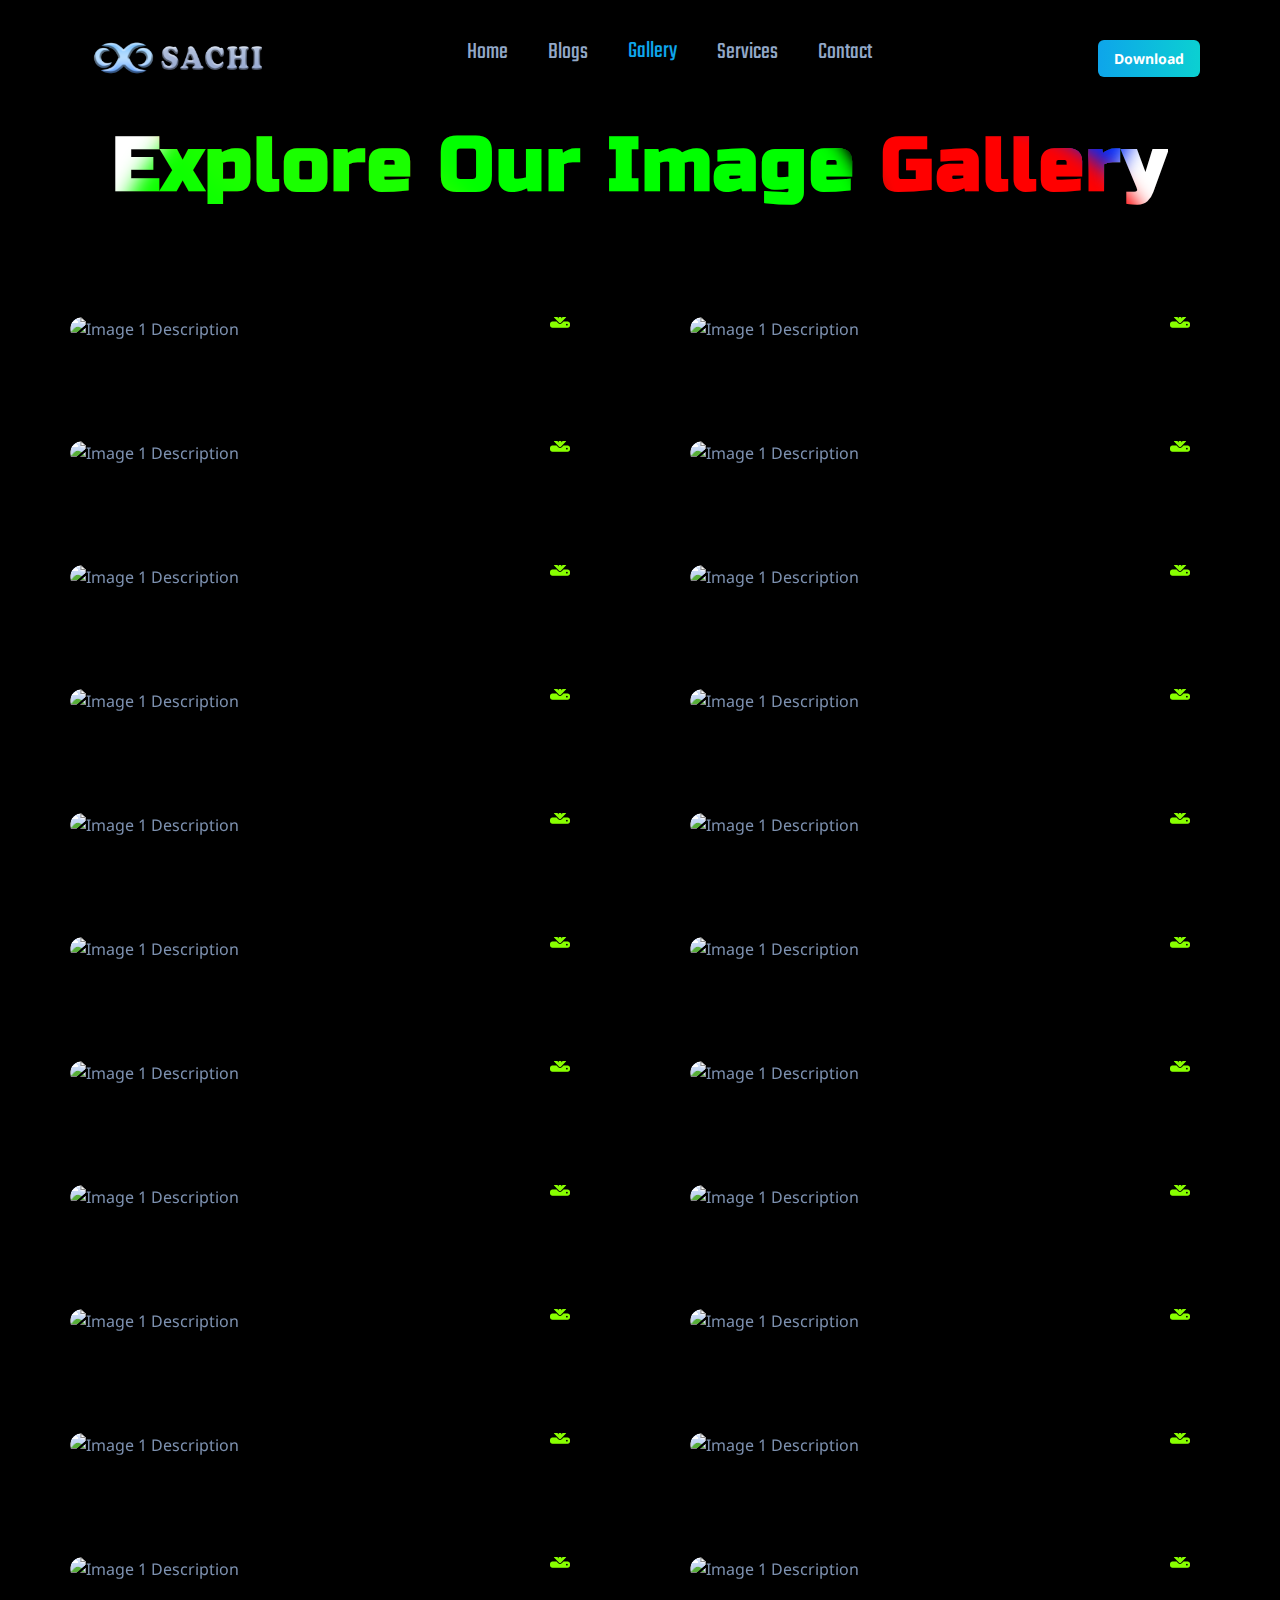
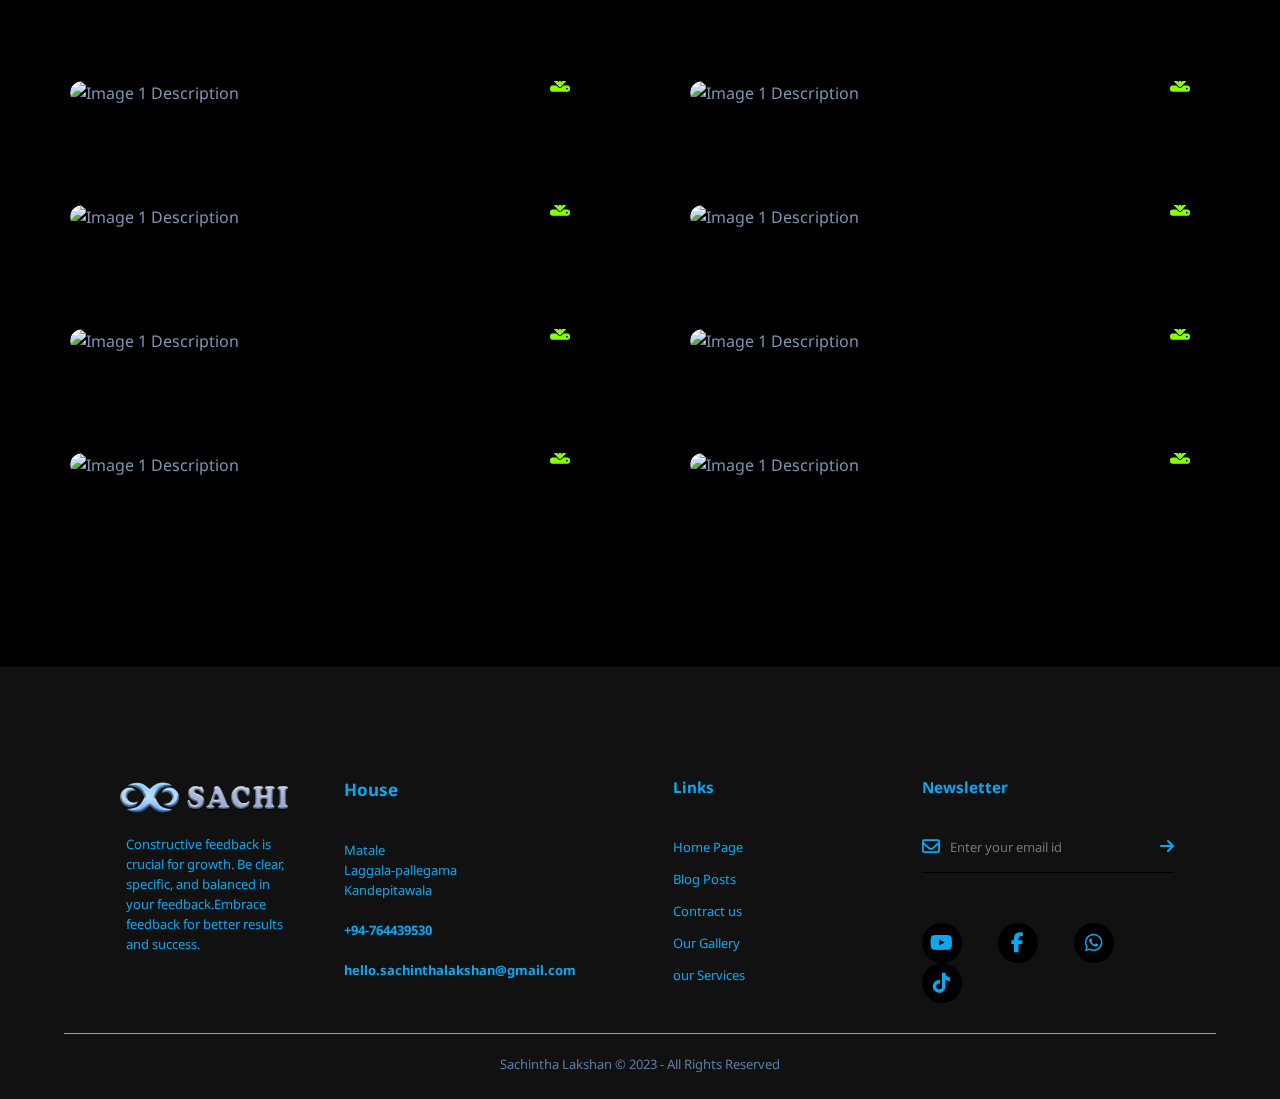
==== commit 80b0df5d: "z" ====
--- a/index.html
+++ b/index.html
@@ -9,7 +9,7 @@
   <!-- 
     - primary meta tags
   -->
-  <title>Blogs &raquo; Sachintha Lakshan</title>
+  <title>Gallery &raquo; Sachintha Lakshan</title>
   <meta name="title" content="Wren - Perosonal Blog Website">
   <meta name="description" content="This is a blog html template made by codewithsadee">
 
@@ -36,14 +36,17 @@
     <link rel="stylesheet" href="https://fonts.googleapis.com/css2?family=Roboto+Slab&display=swap">
     <link rel="stylesheet" href="https://fonts.googleapis.com/css2?family=Teko&display=swap">
     <link rel="stylesheet" href="https://fonts.googleapis.com/css2?family=Roboto+Condensed&display=swap">
+    <link rel="stylesheet" href="https://fonts.googleapis.com/css2?family=Russo+One&display=swap">
+    <link rel="stylesheet" href="https://cdnjs.cloudflare.com/ajax/libs/font-awesome/6.1.0/css/all.min.css">
+    
     <script src="https://kit.fontawesome.com/d5f232d1ec.js"></script>
   
 
   <!-- 
     - custom css link
   -->
-  <link rel="stylesheet" href="CSS/Single viewe blogs background.css">
-  <link rel="stylesheet" href="CSS/image gallary.css">
+  <link rel="stylesheet" href="css/background.css">
+  <link rel="stylesheet" href="css/style.css">
 
   <!-- 
     - preload images
@@ -85,11 +88,11 @@
           </li>
 
           <li>
-            <a class="active" href="https://sachiofficial.github.io/Blogs.html" class="navbar-link hover-1" data-nav-toggler>Blogs</a>
+            <a href="https://sachiofficial.github.io/Blogs.html" class="navbar-link hover-1" data-nav-toggler>Blogs</a>
           </li>
 
           <li>
-            <a href="#" class="navbar-link hover-1" data-nav-toggler>Gallery</a>
+            <a  class="active" href="https://sachiofficial.github.io/image_gallery" class="navbar-link hover-1" data-nav-toggler>Gallery</a>
           </li>
 
           <li>
@@ -162,10 +165,32 @@
 
     </div>
   </header> 
-  <br><br><br> <br><br><br> 
+
+
+
+  <div id="loading-screen" class="loading-screen">
+    <svg class="pl" viewBox="0 0 200 200" width="200" height="200" xmlns="http://www.w3.org/2000/svg">
+    <defs>
+      <linearGradient id="pl-grad1" x1="1" y1="0.5" x2="0" y2="0.5">
+        <stop offset="0%" stop-color="hsl(313,90%,55%)" />
+        <stop offset="100%" stop-color="hsl(223,90%,55%)" />
+      </linearGradient>
+      <linearGradient id="pl-grad2" x1="0" y1="0" x2="0" y2="1">
+        <stop offset="0%" stop-color="hsl(313,90%,55%)" />
+        <stop offset="100%" stop-color="hsl(223,90%,55%)" />
+      </linearGradient>
+    </defs>
+    <circle class="pl__ring" cx="100" cy="100" r="82" fill="none" stroke="url(#pl-grad1)" stroke-width="36" stroke-dasharray="0 257 1 257" stroke-dashoffset="0.01" stroke-linecap="round" transform="rotate(-90,100,100)" />
+    <line class="pl__ball" stroke="url(#pl-grad2)" x1="100" y1="18" x2="100.01" y2="182" stroke-width="36" stroke-dasharray="1 165" stroke-linecap="round" />
+  </svg></div>
+
+
+
+
+  <br><br><br> <br> <br> 
   <div class="body-15">
   <div class="content1">
-  <h1 class="title"><b>Explore Our Gallery</b>
+  <h1 class="title"><b>Explore Our Image Gallery</b>
     <div class="aurora">
     <div class="aurora__item"></div>
     <div class="aurora__item"></div>
@@ -174,37 +199,305 @@
     </div></div>
   </h1>
   </div><br>
-<div class="gallery">
-  <img src="https://wallpapershome.com/images/pages/ico_h/24924.jpg" alt="Image 1 Description">
-  <img src="https://wallpapershome.com/images/pages/ico_h/24995.jpeg" alt="Image 2 Description">
-  <img src="https://wallpapershome.com/images/pages/ico_h/25080.jpeg" alt="Image 3 Description">
-  <img src="https://wallpapershome.com/images/pages/ico_h/8134.jpg" alt="Image 1 Description" >
-  <img src="https://wallpapershome.com/images/pages/ico_h/23952.jpeg" alt="Image 2 Description">
-  <img src="https://wallpapershome.com/images/pages/ico_h/17890.jpg" alt="Image 3 Description">
-  <img src="https://wallpapershome.com/images/pages/pic_h/25118.jpeg" alt="Image 3 Description">
-  <img src="https://wallpapershome.com/images/pages/pic_h/881.jpg" alt="Image 3 Description">
-  <img src="https://wallpapershome.com/images/pages/pic_h/25305.jpg" alt="Image 3 Description">
-  <img src="https://wallpapershome.com/images/pages/ico_h/25383.jpeg" alt="Image 3 Description">
-  <img src="https://wallpapershome.com/images/pages/pic_h/25316.jpeg" alt="Image 3 Description">
-  <img src="https://wallpapershome.com/images/pages/pic_h/25371.jpg" alt="Image 3 Description">
-  <img src="https://wallpapershome.com/images/pages/pic_h/24895.jpg" alt="Image 3 Description">
-  <img src="https://wallpapershome.com/images/pages/pic_h/24894.jpg" alt="Image 3 Description">
-  <img src="https://wallpapershome.com/images/pages/pic_h/24463.jpg" alt="Image 3 Description">
-  <img src="https://wallpapershome.com/images/pages/pic_h/25248.jpeg" alt="Image 3 Description">
-  <img src="https://wallpapershome.com/images/pages/pic_h/25251.jpeg" alt="Image 3 Description">
-  <img src="https://wallpapershome.com/images/pages/pic_h/12720.jpg" alt="Image 3 Description">
-  <img src="https://wallpapershome.com/images/pages/pic_h/25395.jpeg" alt="Image 3 Description">
-  <img src="https://wallpapershome.com/images/pages/pic_h/25254.jpeg" alt="Image 3 Description">
-  <img src="https://wallpapershome.com/images/pages/pic_h/25252.jpeg" alt="Image 3 Description">
-  <img src="https://wallpapershome.com/images/pages/pic_h/25084.jpeg" alt="Image 3 Description">
-  <img src="https://wallpapershome.com/images/pages/pic_h/4450.jpg" alt="Image 3 Description">
-  <img src="https://wallpapershome.com/images/pages/pic_h/6945.jpg" alt="Image 3 Description">
-  <img src="https://wallpapershome.com/images/pages/pic_h/24886.jpg" alt="Image 3 Description">
-  <img src="https://wallpapershome.com/images/pages/pic_h/23731.jpg" alt="Image 3 Description">
-  <img src="https://wallpapershome.com/images/pages/pic_h/22263.jpg" alt="Image 3 Description">
-  <img src="https://wallpapershome.com/images/pages/pic_h/12071.jpg" alt="Image 3 Description">
-  <img src="https://wallpapershome.com/images/pages/pic_h/12072.jpg" alt="Image 3 Description">
-  <img src="https://wallpapershome.com/images/pages/pic_h/3339.jpg" alt="Image 3 Description">
+  <div class="gallery">
+    <div class="image-container">
+      <img src="https://wallpapershome.com/images/pages/ico_h/24924.jpg" alt="Image 1 Description">
+      <div class="download-icon">
+        <a href="https://wallpapershome.com/images/wallpapers/abstract-2560x1440-gold-glass-3d-24924.jpg" download>
+          <i class="fas fa-download"></i>
+        </a>
+      </div>
+    </div>
+    <div class="image-container">
+      <img src="https://wallpapershome.com/images/pages/ico_h/24995.jpeg" alt="Image 1 Description">
+      <div class="download-icon">
+        <a href="https://wallpapershome.com/images/wallpapers/half-life-3-3840x2160-gordon-freeman-24995.jpeg" download>
+          <i class="fas fa-download"></i>
+        </a>
+      </div>
+    </div>
+    <div class="image-container">
+      <img src="https://wallpapershome.com/images/pages/ico_h/25080.jpeg" alt="Image 1 Description">
+      <div class="download-icon">
+        <a href="https://wallpapershome.com/images/wallpapers/boy-3840x2160-space-user-avatar-4k-25080.jpeg" download>
+          <i class="fas fa-download"></i>
+        </a>
+      </div>
+    </div>
+
+    <div class="image-container">
+      <img src="https://wallpapershome.com/images/pages/ico_h/24969.jpeg" alt="Image 1 Description">
+      <div class="download-icon">
+        <a href="https://wallpapershome.com/images/wallpapers/gta-6-3840x2160-fan-art-muscle-car-4k-24969.jpeg" download>
+          <i class="fas fa-download"></i>
+        </a>
+      </div>
+    </div>
+
+
+    <div class="image-container">
+      <img src="https://wallpapershome.com/images/pages/ico_h/23952.jpeg" alt="Image 1 Description">
+      <div class="download-icon">
+        <a href="https://wallpapershome.com/images/wallpapers/gta-6-3840x2160-screenshot-gta-vi-4k-23952.jpeg" download>
+          <i class="fas fa-download"></i>
+        </a>
+      </div>
+    </div>
+
+    <div class="image-container">
+      <img src="https://wallpapershome.com/images/pages/ico_h/24971.jpeg" alt="Image 1 Description">
+      <div class="download-icon">
+        <a href="https://wallpapershome.com/images/wallpapers/gta-6-3840x2160-fan-art-suv-4k-24971.jpeg" download>
+          <i class="fas fa-download"></i>
+        </a>
+      </div>
+    </div>
+
+
+    <div class="image-container">
+      <img src="https://wallpapershome.com/images/pages/ico_h/25118.jpeg" alt="Image 1 Description">
+      <div class="download-icon">
+        <a href="https://wallpapershome.com/images/wallpapers/cat-3840x2160-funny-animals-4k-25118.jpeg" download>
+          <i class="fas fa-download"></i>
+        </a>
+      </div>
+    </div>
+
+
+    <div class="image-container">
+      <img src="https://wallpapershome.com/images/pages/ico_h/881.jpg" alt="Image 1 Description">
+      <div class="download-icon">
+        <a href="https://wallpapershome.com/images/wallpapers/cat-3840x2160-kitty-siamese-blue-eyes-muzzle-beautiful-close-up-881.jpg" download>
+          <i class="fas fa-download"></i>
+        </a>
+      </div>
+    </div>
+
+
+    <div class="image-container">
+      <img src="https://wallpapershome.com/images/pages/ico_h/25305.jpg" alt="Image 1 Description">
+      <div class="download-icon">
+        <a href="https://wallpapershome.com/images/wallpapers/cat-2560x1440-funny-animals-user-avatar-25305.jpg" download>
+          <i class="fas fa-download"></i>
+        </a>
+      </div>
+    </div>
+
+
+    <div class="image-container">
+      <img src="https://wallpapershome.com/images/pages/ico_h/25383.jpeg" alt="Image 1 Description">
+      <div class="download-icon">
+        <a href="https://wallpapershome.com/images/wallpapers/robot-5120x2880-forest-25383.jpeg" download>
+          <i class="fas fa-download"></i>
+        </a>
+      </div>
+    </div>
+
+
+    <div class="image-container">
+      <img src="https://wallpapershome.com/images/pages/ico_h/25316.jpeg" alt="Image 1 Description">
+      <div class="download-icon">
+        <a href="https://wallpapershome.com/images/wallpapers/computer-3840x2160-gui-icons-glass-4k-25316.jpeg" download>
+          <i class="fas fa-download"></i>
+        </a>
+      </div>
+    </div>
+
+
+
+    <div class="image-container">
+      <img src="https://wallpapershome.com/images/pages/ico_h/25371.jpg" alt="Image 1 Description">
+      <div class="download-icon">
+        <a href="https://wallpapershome.com/images/wallpapers/flowers-3840x2160-rain-water-windows-12-25371.jpg" download>
+          <i class="fas fa-download"></i>
+        </a>
+      </div>
+    </div>
+
+
+    <div class="image-container">
+      <img src="https://wallpapershome.com/images/pages/ico_h/24895.jpg" alt="Image 1 Description">
+      <div class="download-icon">
+        <a href="https://wallpapershome.com/images/wallpapers/oppenheimer-3840x2160-cillian-murphy-4k-24895.jpg" download>
+          <i class="fas fa-download"></i>
+        </a>
+      </div>
+    </div>
+
+
+    <div class="image-container">
+      <img src="https://wallpapershome.com/images/pages/ico_h/24894.jpg" alt="Image 1 Description">
+      <div class="download-icon">
+        <a href="https://wallpapershome.com/images/wallpapers/oppenheimer-3840x2160-cillian-murphy-poster-4k-24894.jpg" download>
+          <i class="fas fa-download"></i>
+        </a>
+      </div>
+    </div>
+
+
+    <div class="image-container">
+      <img src="https://wallpapershome.com/images/pages/ico_h/24463.jpg" alt="Image 1 Description">
+      <div class="download-icon">
+        <a href="https://wallpapershome.com/images/wallpapers/the-flash-2023-3840x2160-supergirl-4k-24463.jpg" download>
+          <i class="fas fa-download"></i>
+        </a>
+      </div>
+    </div>
+
+
+    <div class="image-container">
+      <img src="https://wallpapershome.com/images/pages/ico_h/25248.jpeg" alt="Image 1 Description">
+      <div class="download-icon">
+        <a href="https://wallpapershome.com/images/wallpapers/mars-3840x2160-ios-17-space-25248.jpeg" download>
+          <i class="fas fa-download"></i>
+        </a>
+      </div>
+    </div>
+
+
+    <div class="image-container">
+      <img src="https://wallpapershome.com/images/pages/ico_h/25251.jpeg" alt="Image 1 Description">
+      <div class="download-icon">
+        <a href="https://wallpapershome.com/images/wallpapers/moon-3840x2160-ios-17-space-25251.jpeg" download>
+          <i class="fas fa-download"></i>
+        </a>
+      </div>
+    </div>
+
+
+    <div class="image-container">
+      <img src="https://wallpapershome.com/images/pages/ico_h/12720.jpg" alt="Image 1 Description">
+      <div class="download-icon">
+        <a href="https://wallpapershome.com/images/wallpapers/earth-3840x2160-sunrise-planet-space-12720.jpg" download>
+          <i class="fas fa-download"></i>
+        </a>
+      </div>
+    </div>
+
+
+    <div class="image-container">
+      <img src="https://wallpapershome.com/images/pages/ico_h/25395.jpeg" alt="Image 1 Description">
+      <div class="download-icon">
+        <a href="https://wallpapershome.com/images/wallpapers/glass-5120x2880-balls-orange-blue-25395.jpeg" download>
+          <i class="fas fa-download"></i>
+        </a>
+      </div>
+    </div>
+
+
+    <div class="image-container">
+      <img src="https://wallpapershome.com/images/pages/ico_h/25254.jpeg" alt="Image 1 Description">
+      <div class="download-icon">
+        <a href="https://wallpapershome.com/images/wallpapers/glass-3840x2160-colorful-neon-25254.jpeg" download>
+          <i class="fas fa-download"></i>
+        </a>
+      </div>
+    </div>
+
+
+    <div class="image-container">
+      <img src="https://wallpapershome.com/images/pages/ico_h/25252.jpeg" alt="Image 1 Description">
+      <div class="download-icon">
+        <a href="https://wallpapershome.com/images/wallpapers/glass-3840x2160-colorful-neon-25252.jpeg" download>
+          <i class="fas fa-download"></i>
+        </a>
+      </div>
+    </div>
+
+
+
+    <div class="image-container">
+      <img src="https://wallpapershome.com/images/pages/ico_h/25084.jpeg" alt="Image 1 Description">
+      <div class="download-icon">
+        <a href="https://wallpapershome.com/images/wallpapers/eagle-3840x2160-flying-user-avatar-4k-25084.jpeg" download>
+          <i class="fas fa-download"></i>
+        </a>
+      </div>
+    </div>
+
+
+    <div class="image-container">
+      <img src="https://wallpapershome.com/images/pages/ico_h/4450.jpg" alt="Image 1 Description">
+      <div class="download-icon">
+        <a href="https://wallpapershome.com/images/wallpapers/eagle-3840x2160-look-cute-animals-blur-4450.jpg" download>
+          <i class="fas fa-download"></i>
+        </a>
+      </div>
+    </div>
+
+
+    <div class="image-container">
+      <img src="https://wallpapershome.com/images/pages/ico_h/6945.jpg" alt="Image 1 Description">
+      <div class="download-icon">
+        <a href="https://wallpapershome.com/images/wallpapers/f-15-2560x1440-tactical-fighter-eagle-mcdonnell-douglas-us-army-u-s-6945.jpg" download>
+          <i class="fas fa-download"></i>
+        </a>
+      </div>
+    </div>
+
+
+    <div class="image-container">
+      <img src="https://wallpapershome.com/images/pages/ico_h/24887.jpg" alt="Image 1 Description">
+      <div class="download-icon">
+        <a href="https://wallpapershome.com/images/wallpapers/macos-rancho-cucamonga-5120x2880-dark-apple-os-x-rancho-cucamonga-24887.jpg" download>
+          <i class="fas fa-download"></i>
+        </a>
+      </div>
+    </div>
+
+
+    <div class="image-container">
+      <img src="https://wallpapershome.com/images/pages/ico_h/23731.jpg" alt="Image 1 Description">
+      <div class="download-icon">
+        <a href="https://wallpapershome.com/images/wallpapers/windows-11-3840x2160-dark-microsoft-4k-23731.jpg" download>
+          <i class="fas fa-download"></i>
+        </a>
+      </div>
+    </div>
+
+
+    <div class="image-container">
+      <img src="https://wallpapershome.com/images/pages/ico_h/22263.jpg" alt="Image 1 Description">
+      <div class="download-icon">
+        <a href="https://wallpapershome.com/images/wallpapers/oneplus-7t-pro-mclaren-3840x2160-abstract-dark-4k-22263.jpg" download>
+          <i class="fas fa-download"></i>
+        </a>
+      </div>
+    </div>
+
+
+    <div class="image-container">
+      <img src="https://wallpapershome.com/images/pages/ico_h/12071.jpg" alt="Image 1 Description">
+      <div class="download-icon">
+        <a href="https://wallpapershome.com/images/wallpapers/spacex-2560x1440-ship-red-dragon-mars-12071.jpg" download>
+          <i class="fas fa-download"></i>
+        </a>
+      </div>
+    </div>
+
+
+
+    <div class="image-container">
+      <img src="https://wallpapershome.com/images/pages/ico_h/12072.jpg" alt="Image 1 Description">
+      <div class="download-icon">
+        <a href="https://wallpapershome.com/images/wallpapers/spacex-3840x2160-ship-red-dragon-mars-12072.jpg" download>
+          <i class="fas fa-download"></i>
+        </a>
+      </div>
+    </div>
+
+
+  
+    <div class="image-container">
+      <img src="https://wallpapershome.com/images/pages/ico_h/3339.jpg" alt="Image 1 Description">
+      <div class="download-icon">
+        <a href="https://wallpapershome.com/images/wallpapers/spacex-3840x2160-falcon-heavy-ship-rocket-mars-mission-3339.jpg" download>
+          <i class="fas fa-download"></i>
+        </a>
+      </div>
+    </div>
+
+
 </div>
 
   </div><br><br><br><br><br>
@@ -255,7 +548,14 @@
   <!-- 
     - custom js link
   -->
-  <script src="script.js"></script>
+  <script src="js/script.js"></script>
+  <script>
+    window.addEventListener("load", function () {
+      const loadingScreen = document.getElementById("loading-screen");
+      loadingScreen.style.display = "none";
+    });
+  </script>
+  
   
 
   <!-- 
--- a/css/background.css
+++ b/css/background.css
@@ -0,0 +1,2342 @@
+
+:root {
+  --bg-wild-blue-yonder: hsla(216, 33%, 68%, 1);
+  --bg-carolina-blue: hsla(199, 89%, 49%, 1);
+  --bg-prussian-blue: hsla(216, 33%, 20%, 1);
+  --bg-oxford-blue: hsla(222, 44%, 13%, 1);
+  --bg-oxford-blue-2: hsla(222, 47%, 11%, 1);
+  --text-white: hsla(0, 0%, 100%, 1);
+  --text-alice-blue: hsla(216, 100%, 95%, 1);
+  --text-columbia-blue: hsla(199, 69%, 84%, 1);
+  --text-wild-blue-yonder: hsla(216, 33%, 68%, 1);
+  --text-carolina-blue: hsla(199, 89%, 49%, 1);
+  --text-shadow-blue: hsla(217, 24%, 59%, 1);
+  --text-slate-gray: hsla(217, 17%, 48%, 1);
+  --gradient-1: linear-gradient(90deg, #0ea5ea, #0bd1d1 51%);
+  --gradient-2: linear-gradient(90deg, #0ea5ea, #0bd1d1 51%, #0ea5ea);
+  --gradient-3: linear-gradient(0deg, #000d1a, transparent);
+  --border-wild-blue-yonder: hsla(216, 33%, 68%, 1);
+  --border-prussian-blue: hsla(216, 33%, 20%, 1);
+  --border-white: hsl(0, 0%, 100%);
+  --border-white-alpha-15: hsla(0, 0%, 100%, 0.15);
+  --white: hsl(0, 0%, 100%, 1);
+  --black: hsl(0, 0%, 0%, 1);
+  --fontFamily-noto_sans: 'Noto Sans', sans-serif;
+  --fontSize-1: 2.9rem;
+  --fontSize-2: 2.0rem;
+  --fontSize-3: 1.8rem;
+  --fontSize-4: 1.6rem;
+  --fontSize-5: 1.5rem;
+  --fontSize-6: 1.4rem;
+  --fontSize-7: 1.2rem;
+  --fontSize-8: 1.3rem;
+  --weight-medium: 500;
+  --weight-semiBold: 600;
+  --weight-bold: 700;
+  --weight-extraBold: 800;
+  --lineHeight-1: 1.3;
+  --lineHeight-2: 1.5;
+  --lineHeight-4: 1.5;
+  --shadow-1: 0 8px 20px 0 hsla(0, 0%, 0%, 0.05);
+  --shadow-2: 0px 3px 20px hsla(180, 90%, 43%, 0.2);
+  --radius-6: 6px;
+  --radius-8: 8px;
+  --radius-16: 16px;
+  --radius-48: 48px;
+  --radius-circle: 50%;
+  --radius-pill: 200px;
+  --section-padding: 70px;
+  --transition-1: 0.25s ease;
+  --transition-2: 0.5s ease;
+  --cubic-in: cubic-bezier(0.51, 0.03, 0.64, 0.28);
+  --cubic-out: cubic-bezier(0.05, 0.83, 0.52, 0.97);
+
+}
+
+/*-----------------------------------*\
+  #RESET
+\*-----------------------------------*/
+
+*,
+*::before,
+*::after {
+  margin: 0;
+  padding: 0;
+  box-sizing: border-box;
+}
+
+li { list-style: none; }
+
+a,
+img,
+span,
+input,
+button,
+ion-icon { display: block; }
+
+a {
+  color: inherit;
+  text-decoration: none;
+}
+
+img { height: auto; }
+
+input,
+button {
+  background: none;
+  border: none;
+  font: inherit;
+  color: inherit;
+}
+
+input {
+  width: 100%;
+  outline: none;
+}
+
+button { cursor: pointer; }
+
+ion-icon { pointer-events: none; }
+
+address { font-style: normal; }
+
+html {
+  font-size: 10px;
+  scroll-behavior: smooth;
+}
+
+body {
+  background-color:black;
+  color: var(--text-shadow-blue);
+  font-family: var(--fontFamily-noto_sans);
+  font-size: 1.6rem;
+  line-height: var(--lineHeight-4);
+  overflow-y: overlay;
+}
+
+body.nav-active { overflow: hidden; }
+
+::-webkit-scrollbar { width: 5px; }
+
+::-webkit-scrollbar-track { background-color: transparent; }
+
+::-webkit-scrollbar-thumb {
+  background-color: var(--bg-carolina-blue);
+  border-radius: var(--radius-pill);
+}
+
+/*-----------------------------------*\
+  #REUSED STYLE
+\*-----------------------------------*/
+
+.container { padding-inline: 16px; }
+
+.hover-1,
+.hover-2 { transition: var(--transition-1); }
+
+.hover-1:is(:hover, :focus-visible) { 
+  color: var(--text-wild-blue-yonder);
+  transform: translateX(3px);
+}
+
+.hover-2:is(:hover, :focus-visible) { color: var(--text-carolina-blue); }
+
+.profile-card {
+  display: flex;
+  align-items: center;
+  gap: 10px;
+}
+
+.profile-card .profile-banner { border-radius: var(--radius-circle); }
+
+.headline {
+  color: var(--text-columbia-blue);
+  line-height: var(--lineHeight-1);
+}
+
+.headline-1 {
+  font-size: var(--fontSize-1);
+  color: var(--text-alice-blue);
+  font-weight: var(--weight-extraBold);
+}
+
+.headline-2 { font-size: var(--fontSize-2); }
+
+.headline-3 {
+  font-size: var(--fontSize-2);
+  line-height: var(--lineHeight-2);
+}
+
+.section-title { margin-block-end: 10px; }
+
+.headline .span {
+  background-image: var(--gradient-1);
+  display: inline-block;
+  -webkit-text-fill-color: transparent;
+  -webkit-background-clip: text;
+}
+
+.btn {
+  background-image: var(--gradient-2);
+  background-size: 200%;
+  background-position: left;
+  color: var(--white);
+  font-size: var(--fontSize-6);
+  font-weight: var(--weight-bold);
+  max-width: max-content;
+  display: flex;
+  align-items: center;
+  gap: 3px;
+  transition: var(--transition-1);
+}
+
+.btn:is(:hover, :focus-visible) { background-position: right; }
+
+.btn-primary {
+  padding: 8px 16px;
+  border-radius: var(--radius-6);
+}
+
+.btn-secondary {
+  padding: 18px 30px;
+  border-radius: var(--radius-pill);
+}
+
+.w-100 { width: 100%; }
+
+.card {
+  background-color: var(--bg-oxford-blue);
+  border: 1px solid var(--border-prussian-blue);
+}
+
+.img-holder {
+  aspect-ratio: var(--width) / var(--height);
+  background-color: var(--bg-prussian-blue);
+  overflow: hidden;
+}
+
+.img-cover {
+  width: 100%;
+  height: 100%;
+  object-fit: cover;
+}
+
+.section { padding-block: var(--section-padding); }
+
+.section-text {
+  font-size: var(--fontSize-3);
+  margin-block-end: 70px;
+}
+
+.grid-list {
+  display: grid;
+  gap: 30px;
+}
+
+.card-wrapper {
+  display: flex;
+  justify-content: space-between;
+  gap: 20px;
+  align-items: center;
+  font-size: var(--fontSize-6);
+  margin-block: 20px;
+}
+
+.card-wrapper :is(.card-tag, .wrapper) {
+  display: flex;
+  gap: 3px;
+  align-items: center;
+}
+
+/*-----------------------------------*\
+  #HEADER
+\*-----------------------------------*/
+
+.header .btn { display: none; }
+
+.header {
+  position: fixed;
+  top: 0;
+  left: 0;
+  width: 100%;
+  padding-block: 24px;
+  background-color: black;
+  z-index: 4;
+}
+
+.header.active {
+  padding-block: 8px;
+  box-shadow: var(--shadow-1);
+  border-block-end: 1px solid var(--bg-prussian-blue);
+  animation: slideIn 0.5s ease forwards;
+}
+
+@keyframes slideIn {
+  0% { transform: translateY(-100%); }
+  100% { transform: translateY(0); }
+}
+
+.header .container {
+  display: flex;
+  justify-content: space-between;
+  align-items: center;
+  gap: 10px;
+}
+
+.nav-open-btn,
+.nav-close-btn {
+  color: var(--text-wild-blue-yonder);
+  font-size: 3.5rem;
+}
+
+.navbar {
+  position: absolute;
+  top: 0;
+  right: -340px;
+  max-width: 340px;
+  width: 100%;
+  height: 100vh;
+  background-color: black;
+  padding: 30px;
+  z-index: 2;
+  overflow-y: auto;
+  visibility: hidden;
+  transition: 0.25s var(--cubic-in);
+}
+
+.navbar.active {
+  transform: translateX(-340px);
+  visibility: visible;
+  transition: 0.5s var(--cubic-out);
+}
+
+.navbar-top {
+  display: flex;
+  justify-content: space-between;
+  align-items: center;
+  padding-block-end: 15px;
+  margin-block-end: 15px;
+  border-block-end: 1px solid var(--border-prussian-blue);
+}
+a.active {
+  color: hsla(199, 89%, 49%, 1);
+  font-family: 'Teko';
+  font-size: 24px;
+  margin-top: 9px;
+
+}
+
+.navbar-list { border-block-end: 1px solid var(--border-white-alpha-15); }
+
+.navbar-link {
+  color: var(--text-alice-blue);
+  font-weight: var(--weight-medium);
+  padding-block: 10px;
+  font-family: 'Teko';
+  font-size: 24px;
+}
+
+.navbar-bottom {
+  padding-block: 30px 20px;
+  margin-block: 20px 25px;
+  border-block: 1px solid var(--border-prussian-blue);
+}
+
+.navbar .profile-card { margin-block-end: 15px; }
+
+.navbar .profile-card .card-title {
+  color: var(--text-columbia-blue);
+  font-size: var(--fontSize-6);
+  font-weight: var(--weight-semiBold);
+}
+
+.navbar .profile-card .card-subtitle { font-size: var(--fontSize-7); }
+
+.navbar .link-list {
+  columns: 2;
+  -webkit-columns: 2;
+}
+
+.navbar-bottom-link {
+  color: var(--text-alice-blue);
+  font-size: var(--fontSize-6);
+  padding-block: 6px;
+}
+
+.copyright-text {
+  color: var(--text-alice-blue);
+  font-size: var(--fontSize-8);
+}
+
+/*-----------------------------------*\
+  #HERO
+\*-----------------------------------*/
+
+.hero-bg { display: none; }
+
+.hero { padding-block-start: calc(var(--section-padding) + 160px); }
+
+.hero .container {
+  display: grid;
+  gap: 50px;
+}
+
+.hero-subtitle {
+  font-size: var(--fontSize-6);
+  font-weight: var(--weight-bold);
+}
+
+.hero .section-title { margin-block: 20px; }
+
+.hero .hero-text { margin-block-end: 40px; }
+
+.hero .input-wrapper:hover { box-shadow: var(--shadow-2); }
+
+.hero .input-wrapper {
+  position: relative;
+  padding: 10px;
+  padding-inline-start: 20px;
+  border-radius: var(--radius-6);
+  border: 1px solid var(--bg-carolina-blue);
+  display: flex;
+  justify-items: flex-end;
+  transition: var(--transition-1);
+}
+
+.hero .input-field { padding-inline-end: 5px; }
+
+.hero-banner { position: relative; }
+
+.hero-banner .w-100 {
+  max-width: max-content;
+  margin-inline: auto;
+  margin-top: -70px;
+  width: 95%;
+}
+
+.mobile-title{
+  font-size: 50px;
+  color: var(--text-alice-blue);
+  font-weight: var(--weight-extraBold);
+  margin-block-end: 10px;
+}
+
+.mobile-title .span{
+  background-image: var(--gradient-1);
+  display: inline-block;
+  -webkit-text-fill-color: transparent;
+  -webkit-background-clip: text;
+}
+
+.mobile-title .span2{
+  background-image: var(--gradient-1);
+  font-size: 60px;
+  letter-spacing: 3px;
+  display: inline-block;
+  -webkit-text-fill-color: transparent;
+  -webkit-background-clip: text;
+}
+
+
+.desktop {
+  display: block; 
+}
+
+.mobile {
+  display: none; 
+}
+
+@media (max-width: 1200px) {
+  .hero-banner .w-100 {
+    max-width: max-content;
+    margin-left: -40px;
+    margin-top: 50px;
+    margin-bottom: 60px;
+    width: 115%;
+
+
+  }
+}
+@media (max-width: 993px) {
+  .hero-banner .w-100 {
+    max-width: max-content;
+    margin-left: -20px;
+    margin-top: 50px;
+    margin-bottom: 10px;
+    width: 100%;
+
+  }
+}
+@media (max-width: 769px) {
+  .hero-banner .w-100 {
+    max-width: max-content;
+    margin-left: -3px;
+    margin-top: 50px;
+    margin-bottom: -5px;
+    width: 90%;
+
+  }
+
+  .desktop {
+    display: none; /* Hide on mobile */
+  }
+  .mobile {
+    display: block; /* Show on mobile */
+  }
+}
+
+.hero .shape {
+  position: absolute;
+  z-index: -1;
+
+  animation: heroDecoAnim 3s linear infinite alternate;
+}
+
+@keyframes heroDecoAnim {
+  0% { transform: translateY(40px) rotate(0); }
+  100% { transform: translateY(0) rotate(0.4turn); }
+}
+
+.hero .shape-1 {
+  top: 50px;
+  right: 40px;
+}
+
+.hero .shape-2 {
+  bottom: 20px;
+  left: 24px;
+}
+
+/*-----------------------------------*\
+  #FOOTER
+\*-----------------------------------*/
+
+.footer {
+  padding-inline: 20px;
+  border-radius: var(--radius-48);
+  color: var(--text-wild-blue-yonder);
+  margin-block-end: 24px;
+}
+
+.footer-top {
+  display: grid;
+  gap: 20px;
+}
+
+.footer-brand .footer-text { font-size: var(--fontSize-6); }
+
+.footer-text:not(.address) { margin-block: 20px; }
+
+.footer-brand .footer-list-title { margin-block-end: 2px; }
+
+.footer-list-title {
+  color: var(--text-columbia-blue);
+  font-size: var(--fontSize-3);
+  margin-block-end: 30px;
+}
+
+.footer-list ul { columns: 2; }
+
+.footer-link { margin-block-end: 12px; }
+
+.footer .input-wrapper {
+  position: relative;
+  margin-block-end: 24px;
+}
+
+.footer .input-field {
+  padding: 12px;
+  padding-inline-start: 20px;
+  border-block-end: 1px solid var(--text-wild-blue-yonder);
+  font-size: var(--fontSize-6);
+}
+
+.footer .input-field::-webkit-input-placeholder {
+  color: inherit;
+  opacity: 0.5;
+}
+
+.footer .input-wrapper ion-icon {
+  position: absolute;
+  top: 50%;
+  left: 0;
+  transform: translateY(-50%);
+  --ionicon-stroke-width: 40px;
+}
+
+.footer-bottom {
+  border-block-start: 1px solid var(--border-prussian-blue);
+  padding-block: 50px;
+}
+
+.copyright {
+  text-align: center;
+  margin-block-end: 15px;
+}
+
+.copyright-link {
+  display: inline-block;
+  color: var(--text-carolina-blue);
+  font-style: italic;
+}
+
+.social-list {
+  display: flex;
+  flex-wrap: wrap;
+  justify-content: center;
+  gap: 15px;
+}
+
+.social-link {
+  display: flex;
+  align-items: center;
+  gap: 8px;
+  transition: var(--transition-1);
+}
+
+.social-link:is(:hover, :focus-visible) {
+  color: var(--text-carolina-blue);
+  transform: translateY(-2px);
+}
+
+/*-----------------------------------*\
+  #BACK TO TOP
+\*-----------------------------------*/
+
+.back-top-btn {
+  position: fixed;
+  bottom: 20px;
+  right: 20px;
+  width: 50px;
+  height: 50px;
+  background-color: var(--bg-prussian-blue);
+  color: var(--white);
+  display: grid;
+  place-items: center;
+  border-radius: var(--radius-circle);
+  border: 3px solid var(--bg-carolina-blue);
+  transition: var(--transition-1);
+  visibility: hidden;
+  opacity: 0;
+  z-index: 4;
+}
+
+.back-top-btn:is(:hover, :focus-visible) { box-shadow: var(--shadow-2); }
+
+.back-top-btn.active {
+  visibility: visible;
+  opacity: 1;
+  transform: translateY(-10px);
+}
+
+/*-----------------------------------*\
+  #MEDIA QUERIES
+\*-----------------------------------*/
+
+@media (min-width: 575px) {
+
+  :root {
+
+    --fontSize-1: 4.4rem;
+    --fontSize-2: 3.5rem;
+    --section-padding: 100px;
+
+  }
+
+  .container {
+    max-width: 540px;
+    width: 100%;
+    margin-inline: auto;
+  }
+
+  .headline-3 { --fontSize-2: 2.4rem; }
+
+  .header .btn {
+    display: block;
+    margin-inline-start: auto;
+  }
+
+  .header.active { padding-block: 20px; }
+
+  .hero { position: relative; }
+
+  .hero .input-wrapper { max-width: 390px; }
+
+  .hero-bg {
+    display: block;
+    position: absolute;
+    pointer-events: none;
+  }
+
+  .hero-bg-1 {
+    top: 80px;
+    left: 0;
+  }
+
+  .hero-bg-2 {
+    bottom: -200px;
+    left: -20px;
+  }
+
+  .shape-2 { left: 60px; }
+
+  .topics .section-title { font-size: 2rem; }
+
+  .slider { --slider-items: 3; }
+
+  .slider-item { min-width: calc(33.33% - 13.33px); }
+
+  .feature { position: relative; }
+
+  .feature-bg {
+    display: block;
+    position: absolute;
+    top: -100px;
+    right: 0;
+    pointer-events: none;
+  }
+
+  .recent-post-card {
+    grid-template-columns: 0.5fr 1fr;
+    gap: 20px;
+  }
+
+  .pagination-btn {
+    width: 42px;
+    height: 42px;
+  }
+
+  .aside-title { --fontSize-2: 2rem; }
+
+}
+
+@media (min-width: 768px) {
+
+  :root {
+
+    --fontSize-1: 6.4rem;
+    --fontSize-2: 4.5rem;
+
+  }
+
+  .container { max-width: 720px; }
+
+  .recent-post-card { grid-template-columns: 0.7fr 1fr; }
+
+}
+
+@media (min-width: 992px) {
+
+  .container { max-width: 930px; }
+
+  .hero { padding-block-start: calc(var(--section-padding) + 80px); }
+
+  .hero .container {
+    grid-template-columns: 1fr 1fr;
+    align-items: center;
+  }
+
+  .topic-card {
+    display: grid;
+    grid-template-columns: 0.3fr 1fr;
+    align-items: center;
+    gap: 20px;
+  }
+
+  .feature-list li:nth-child(-n+2) { width: calc(50% - 15px); }
+
+  .feature-list li:nth-child(n+3) { width: calc(33.33% - 20px); }
+
+  .feature-list li:nth-child(n+3) .headline-3 { --fontSize-2: 2rem; }
+
+  .tags .grid-list { grid-template-columns: repeat(4, 1fr); }
+
+  .recent-post .container {
+    grid-template-columns: 1fr 0.6fr;
+    align-items: flex-start;
+  }
+
+  .footer-top { grid-template-columns: repeat(3, 1fr); }
+
+  .footer-bottom {
+    display: grid;
+    grid-template-columns: 1fr 1fr;
+  }
+
+  .copyright { margin-block-end: 0; }
+
+}
+
+@media (min-width: 1200px) {
+
+  .container { max-width: 90%; }
+
+  body.nav-active { overflow-y: overlay; }
+
+  .nav-open-btn,
+  .navbar-top,
+  .navbar-bottom,
+  .copyright-text { display: none; }
+
+  .navbar,
+  .navbar.active {
+    all: unset;
+    display: block;
+  }
+
+  .navbar-list {
+    border-block-end: none;
+    display: flex;
+    gap: 40px;
+    margin-inline: auto;
+    margin-left: -40px;
+  }
+
+  .header .btn { margin-inline-start: 0; }
+
+  .navbar-link {
+    color: var(--text-wild-blue-yonder);
+    font-weight: unset;
+  }
+
+  .navbar-link:is(:hover, :focus-visible) {
+    color: var(--text-carolina-blue);
+    transform: translateX(0);
+  }
+
+  .hero .container { max-width: 90%; }
+
+  .footer-top {
+    gap: 40px;
+    padding-inline: 120px;
+  }
+
+}
+
+
+
+
+
+
+
+
+
+
+
+
+
+
+
+
+
+
+
+.about{
+  width: 100%;
+  padding: 78px 0px;
+  margin-top: 50px;
+  
+}
+.about img{
+  height: auto;
+  width: 420px;
+
+}
+.about-text {
+  width: 550px;
+
+}
+.main{
+  width: 1130px;
+  max-width: 95%;
+  margin: 0 auto;
+  display: flex;
+  align-items: center;
+  justify-content: space-around;
+  
+}
+.about-text h1{
+color: #ffffff;
+font-size: 80px;
+text-transform: capitalize;
+margin-bottom: 5px;
+}
+.about-text h5{
+color: #ffffff;
+font-size: 30px;
+text-transform: capitalize;
+margin-bottom: 10px;
+letter-spacing: 2px;
+font-family: 'Young Serif';
+cursor: pointer;
+}
+.span-102{
+color: #ff0000;
+}
+.about-text p{
+color: #ffffff;
+line-height: 28px;
+font-size: 20px;
+margin-bottom: 45px;
+font-family: 'Roboto Condensed';
+}
+
+.custom-btn2 {
+width: 140px;
+height: 35px;
+background: transparent;
+border: 2px solid #ff0000;
+color: #ff0000;
+font-family: 'Arial Rounded MT Bold', sans-serif;
+font-size: 20px;
+border-radius: 70px;
+cursor: pointer;
+transition: background 0.3s ease, color 0.3s ease;
+
+}
+
+.custom-btn2:hover {
+background: transparent;
+color: #ffffff; /* Change text color when hovering */
+box-shadow:
+  0px 4px 6px rgba(0, 0, 0, 0.1),
+  0px 8px 24px rgba(0, 0, 0, 0.15),
+  0px 0px 20px rgba(0, 0, 0, 0.3);
+}
+
+.custom-btn2:active {
+transform: translateY(1px);
+
+}
+
+h5 {
+font-size: 16px;
+transform: scale(1);
+transition: transform 0.3s ease; 
+transform-origin: left; 
+}
+
+h5:hover {
+transform: scale(1.2);
+}
+@media (max-width: 993px) {
+  .about{
+    width: 100%;
+    padding: 78px 0px;
+    background-color: #000000;
+    align-items: center;
+    margin-top: 10px;
+  }
+  .about img {
+    display: none;
+  }
+  
+  .about-text {
+    width: 100%;
+    margin-top: 0px;
+    margin-left: 10px;
+    margin-right: 10px;
+  
+  }
+  .main{
+    width: 993px;
+    max-width: 100%;
+    margin: 0 auto;
+    display: flex;
+    align-items: center;
+    justify-content: space-around;
+  }
+  .about-text h1{
+  color: #ffffff;
+  font-size: 70px;
+  text-transform: capitalize;
+  margin-bottom: 15px;
+  text-align: center;
+  }
+  .about-text h5{
+  color: #ffffff;
+  font-size: 28px;
+  text-transform: capitalize;
+  margin-bottom: 10px;
+  letter-spacing: 2px;
+  font-family: 'Young Serif';
+  text-align: center;
+  margin-top: -20px;
+  cursor: pointer;
+
+  }
+  span{
+  color: #ffffff;
+  }
+.about-text p {
+  color: #ffffff;
+  line-height: 28px;
+  font-size: 120%;
+  margin-bottom: 10px;
+  font-family: 'Roboto Condensed';
+  text-align: center;
+  margin-left: 10px;
+  margin-right: 10px;
+}
+  
+  .custom-btn2 {
+  width: 140px;
+  height: 35px;
+  background: transparent;
+  border: 2px solid #ff0000;
+  color: #ff0000;
+  font-family: 'Arial Rounded MT Bold', sans-serif;
+  font-size: 20px;
+  border-radius: 70px;
+  cursor: pointer;
+  transition: background 0.3s ease, color 0.3s ease;
+  margin-left: 40%;
+  margin-top: 20px;
+  
+  }
+  
+  .custom-btn2:hover {
+  background: transparent;
+  color: #ffffff; /* Change text color when hovering */
+  box-shadow:
+    0px 4px 6px rgba(0, 0, 0, 0.1),
+    0px 8px 24px rgba(0, 0, 0, 0.15),
+    0px 0px 20px rgba(0, 0, 0, 0.3);
+  }
+  
+  .custom-btn2:active {
+  transform: translateY(1px);
+  
+  }
+  
+  h5 {
+  font-size: 16px;
+  transform: scale(1);
+  transition: transform 0.3s ease; 
+  transform-origin: center; 
+  }
+  
+  h5:hover {
+  transform: scale(1.2);
+  }
+
+}
+
+@media (max-width: 769px) {
+  .about{
+    width: 100%;
+    padding: 78px 0px;
+    background-color: #000000;
+    align-items: center;
+    margin-top: 10px;
+  }
+  .about img {
+    display: none;
+  }
+  
+  .about-text {
+    width: 100%;
+    margin-top: 0px;
+    margin-left: 10px;
+    margin-right: 10px;
+  
+  }
+  .main{
+    width: 993px;
+    max-width: 100%;
+    margin: 0 auto;
+    display: flex;
+    align-items: center;
+    justify-content: space-around;
+  }
+  .about-text h1{
+    color: #ffffff;
+    font-size: 70px;
+    text-transform: capitalize;
+    margin-bottom: 15px;
+    text-align: center;
+    }
+    .about-text h5{
+    color: #ff0000;
+    font-size: 24px;
+    text-transform: capitalize;
+    margin-bottom: 10px;
+    letter-spacing: 2px;
+    font-family: 'Young Serif';
+    text-align: center;
+    margin-top: -20px;
+    cursor: pointer;
+  
+    }
+  span{
+  color: #ffffff;
+  }
+.about-text p {
+  color: #ffffff;
+  line-height: 28px;
+  font-size: 120%;
+  margin-bottom: 10px;
+  font-family: 'Roboto Condensed';
+  text-align: center;
+  margin-left: 10px;
+  margin-right: 10px;
+}
+  
+  .custom-btn2 {
+  width: 140px;
+  height: 35px;
+  background: transparent;
+  border: 2px solid #ff0000;
+  color: #ff0000;
+  font-family: 'Arial Rounded MT Bold', sans-serif;
+  font-size: 20px;
+  border-radius: 70px;
+  cursor: pointer;
+  transition: background 0.3s ease, color 0.3s ease;
+  margin-left: 36%;
+  margin-right: 64%;
+  margin-top: 20px;
+  
+  }
+  
+  .custom-btn2:hover {
+  background: transparent;
+  color: #ffffff; /* Change text color when hovering */
+  box-shadow:
+    0px 4px 6px rgba(0, 0, 0, 0.1),
+    0px 8px 24px rgba(0, 0, 0, 0.15),
+    0px 0px 20px rgba(0, 0, 0, 0.3);
+  }
+  
+  .custom-btn2:active {
+  transform: translateY(1px);
+  
+  }
+  
+  h5 {
+  font-size: 16px;
+  transform: scale(1);
+  transition: transform 0.3s ease; 
+  transform-origin: center; 
+  }
+  
+  h5:hover {
+  transform: scale(1.1);
+  }
+
+}
+
+
+.container23 {
+  display: flex;
+  flex-wrap: wrap;
+  justify-content: center;
+}
+
+.box {
+  width: 378px;
+  height: auto;
+  border: 2px solid #44ff00; 
+  margin: 30px;
+  float: left;
+  border-radius: 10px;
+  top: 0px;
+  clear: none; /* Clear the float property to prevent boxes from stacking vertically */
+}
+
+
+.box img {
+  max-width: 50%;
+  max-height: 50%;
+  display: inline-block;
+  vertical-align: middle;
+}
+
+.box p {
+  color: #ffffff;
+  font-family: 'Oswald';
+  font-size: 18px;
+  margin: 25px;
+  text-align: center;
+}
+
+.box button {
+  width: 75%;
+  height: 50%;  
+  color: #000000;
+  background: #ffd700;
+  border: none;
+  border-radius: 70px;
+  padding: 10px 25px;
+  font-family: 'Oswald';
+  font-weight: 500;
+  margin: 0 auto;
+  margin-bottom: 20px;
+  cursor: pointer;
+  display: inline-block;
+  outline: none;
+  perspective: 1000px;
+  transition: transform 0.3s ease;
+  transform-style: preserve-3d;
+  box-shadow: 0px 4px 6px rgba(0, 0, 0, 0.1), 0px 8px 24px rgba(0, 0, 0, 0.15), 0px 0px 20px rgba(0, 0, 0, 0.3);
+}
+
+.box button::before {
+  content: "";
+  position: absolute;
+  top: 0;
+  left: 0;
+  width: 100%;
+  height: 100%;
+  transform: translateZ(-10px);
+  border-radius: 10px;
+}
+
+.box button:hover {
+  transform: translateY(-3px) rotateX(10deg);
+}
+
+.box button:active {
+  transform: translateY(1px);
+}
+
+@media (max-width: 1320px) {
+  .container23 {
+    flex-wrap: wrap;
+    justify-content: center;
+  }
+
+  .box {
+    width: 600px;
+    justify-content: center;
+    align-items: center;
+
+  }
+}
+@media (max-width: 993px) {
+  .container23 {
+    flex-wrap: wrap;
+    justify-content: center;
+  }
+
+  .box {
+    width: 500px;
+    justify-content: center;
+    align-items: center;
+
+  }
+}
+@media (max-width: 768px) {
+  .container23 {
+    flex-wrap: wrap;
+    justify-content: center;
+  }
+
+  .box {
+    width: 378px; 
+    justify-content: center;
+    align-items: center;
+
+  }
+}
+
+@import url("https://fonts.googleapis.com/css2?family=Inter:wght@400;800&display=swap");
+
+:root {
+  --bg: black;
+  --clr-1: #0dff00;
+  --clr-2: #ffb300;
+  --clr-3: #ff0000;
+  --clr-4: #0029f8;
+
+  --blur: 1rem;
+  --fs: clamp(2rem, 7vw, 6rem);
+  --ls: clamp(-1.75px, -0.25vw, -3.5px);
+}
+
+.body-15 {
+  display: grid;
+  place-items: center;
+  background-color: var(--bg);
+  color: #ffffff;
+  font-family: "Inter", "DM Sans", Arial, sans-serif;
+}
+
+*,
+*::before,
+*::after {
+  font-family: inherit;
+  box-sizing: border-box;
+}
+
+.content1 {
+  text-align: center;
+}
+
+.title {
+  font-size: 85px;
+  font-weight: 100px;
+  letter-spacing: var(--ls);
+  position: relative;
+  overflow: hidden;
+  background: var(--bg);
+  margin: 0;
+  font-family: 'Russo One';
+  letter-spacing: 2px;
+}
+@media (max-width: 1320px) {
+  .content1 {
+    text-align: center;
+
+  }
+  
+  .title {
+    font-size: 75px;
+    font-weight: 100px;
+    letter-spacing: var(--ls);
+    position: relative;
+    overflow: hidden;
+    background: var(--bg);
+    margin-top: -10px;
+    letter-spacing: 2px;
+  }
+}
+@media (max-width: 993px) {
+  .content1 {
+    text-align: center;
+  }
+  
+  .title {
+    font-size: 70px;
+    font-weight: 100px;
+    letter-spacing: var(--ls);
+    position: relative;
+    overflow: hidden;
+    background: var(--bg);
+    margin-top: -20px;
+    letter-spacing: 2px;
+  }
+}
+@media (max-width: 768px) {
+  .content1 {
+    text-align: center;
+  }
+  
+  .title {
+    font-size: 53px;
+    font-weight: 100px;
+    letter-spacing: var(--ls);
+    position: relative;
+    overflow: hidden;
+    background: var(--bg);
+    margin-top: -20px;
+    margin-left: 10px;
+    margin-right: 10px;
+    letter-spacing: 2px;
+  }
+}
+
+ .subtitle-aurora {
+    font-size: 15px;
+    color: #ffd900;
+    margin-top: -140px;
+}
+
+.aurora {
+  position: absolute;
+  top: 0;
+  left: 0;
+  width: 100%;
+  height: 100%;
+  z-index: 2;
+  mix-blend-mode: darken;
+  pointer-events: none;
+}
+
+.aurora__item {
+  overflow: hidden;
+  position: absolute;
+  width: 60vw;
+  height: 60vw;
+  background-color: var(--clr-1);
+  border-radius: 37% 29% 27% 27% / 28% 25% 41% 37%;
+  filter: blur(var(--blur));
+  mix-blend-mode: overlay;
+}
+
+.aurora__item:nth-of-type(1) {
+  top: -50%;
+  animation: aurora-border 6s ease-in-out infinite,
+    aurora-1 12s ease-in-out infinite alternate;
+}
+
+.aurora__item:nth-of-type(2) {
+  background-color: var(--clr-3);
+  right: 0;
+  top: 0;
+  animation: aurora-border 6s ease-in-out infinite,
+    aurora-2 12s ease-in-out infinite alternate;
+}
+
+.aurora__item:nth-of-type(3) {
+  background-color: var(--clr-2);
+  left: 0;
+  bottom: 0;
+  animation: aurora-border 6s ease-in-out infinite,
+    aurora-3 8s ease-in-out infinite alternate;
+}
+
+.aurora__item:nth-of-type(4) {
+  background-color: var(--clr-4);
+  right: 0;
+  bottom: -50%;
+  animation: aurora-border 6s ease-in-out infinite,
+    aurora-4 24s ease-in-out infinite alternate;
+}
+
+@keyframes aurora-1 {
+  0% {
+    top: 0;
+    right: 0;
+  }
+
+  50% {
+    top: 100%;
+    right: 75%;
+  }
+
+  75% {
+    top: 100%;
+    right: 25%;
+  }
+
+  100% {
+    top: 0;
+    right: 0;
+  }
+}
+
+@keyframes aurora-2 {
+  0% {
+    top: -50%;
+    left: 0%;
+  }
+
+  60% {
+    top: 100%;
+    left: 75%;
+  }
+
+  85% {
+    top: 100%;
+    left: 25%;
+  }
+
+  100% {
+    top: -50%;
+    left: 0%;
+  }
+}
+
+@keyframes aurora-3 {
+  0% {
+    bottom: 0;
+    left: 0;
+  }
+
+  40% {
+    bottom: 100%;
+    left: 75%;
+  }
+
+  65% {
+    bottom: 40%;
+    left: 50%;
+  }
+
+  100% {
+    bottom: 0;
+    left: 0;
+  }
+}
+
+@keyframes aurora-4 {
+  0% {
+    bottom: -50%;
+    right: 0;
+  }
+
+  50% {
+    bottom: 0%;
+    right: 40%;
+  }
+
+  90% {
+    bottom: 50%;
+    right: 25%;
+  }
+
+  100% {
+    bottom: -50%;
+    right: 0;
+  }
+}
+
+@keyframes aurora-border {
+  0% {
+    border-radius: 37% 29% 27% 27% / 28% 25% 41% 37%;
+  }
+
+  25% {
+    border-radius: 47% 29% 39% 49% / 61% 19% 66% 26%;
+  }
+
+  50% {
+    border-radius: 57% 23% 47% 72% / 63% 17% 66% 33%;
+  }
+
+  75% {
+    border-radius: 28% 49% 29% 100% / 93% 20% 64% 25%;
+  }
+
+  100% {
+    border-radius: 37% 29% 27% 27% / 28% 25% 41% 37%;
+  }
+}
+.h9{
+  font-family: 'Roboto Slab';
+  font-size: 50px;
+  color: rgb(172, 177, 202); 
+  text-shadow: #0dff00;
+  text-align: center;
+
+}
+
+.gallery {
+  display: grid;
+  grid-template-columns: repeat(3, 1fr);
+  grid-gap: 100px;
+  margin: 70px;
+}
+
+.gallery img {
+  width: 100%;
+  height: auto;
+  transition: transform 1s ease;
+  border-radius: 28px;
+}
+
+.gallery img:hover {
+  transform: scale(1.10);
+  cursor: pointer;
+  box-shadow: 0 0 15px rgb(255, 179, 0);
+}
+
+@media (max-width: 1320px) {
+  .h9 {
+    font-family: 'Roboto Slab';
+    font-size: 50px;
+    color: rgb(172, 177, 202);
+    text-shadow: #0dff00;
+    text-align: center;
+  }
+
+  .gallery {
+    display: grid;
+    grid-template-columns: repeat(2, 1fr); /* Change to 3 columns */
+    grid-gap: 100px;
+    margin: 70px;
+  }
+
+  .gallery img {
+    width: 100%;
+    height: auto;
+    transition: transform 1s ease;
+    border-radius: 28px;
+  }
+
+  .gallery img:hover {
+    transform: scale(1.10);
+    cursor: pointer;
+    box-shadow: 0 0 15px rgb(255, 179, 0);
+  }
+  .gallery img.hidden {
+    display: none;
+  }
+}
+  @media (max-width: 993px) {
+    .h9 {
+      font-family: 'Roboto Slab';
+      font-size: 50px;
+      color: rgb(172, 177, 202);
+      text-shadow: #0dff00;
+      text-align: center;
+    }
+  
+    .gallery {
+      display: grid;
+      grid-template-columns: repeat(2, 1fr); /* Change to 3 columns */
+      grid-gap: 100px;
+      margin: 70px;
+    }
+  
+    .gallery img {
+      width: 100%;
+      height: auto;
+      transition: transform 1s ease;
+      border-radius: 28px;
+    }
+  
+    .gallery img:hover {
+      transform: scale(1.10);
+      cursor: pointer;
+      box-shadow: 0 0 15px rgb(255, 179, 0);
+    }
+    .gallery img.hidden {
+      display: none;
+    }
+  }
+
+  @media (max-width: 768px) {
+    .gallery {
+      display: grid;
+      grid-template-columns: repeat(1, 1fr);
+      grid-gap: 60px;
+      margin: 40px;
+    }
+  
+    .gallery img.hidden {
+      display: none;
+    }
+  }
+  
+.h2-faq{
+  font-size: 50px;
+  font-family:'Young Serif' ;
+  color: #eaed35;
+  text-align: center;
+}
+
+.according {
+  margin: 60px auto;
+  width: 1200px;
+}
+
+.according li {
+  list-style: none;
+  width: 100%;
+  margin: 20px;
+  padding: 10px;
+  border-radius: 8px;
+  background: #111111;
+  box-shadow: 6px 6px 10px -1px rgba(0, 0, 0, 0.15),
+              6px 6px 10px -1px rgba(51, 51, 51, 0.7);
+}
+
+.according li label {
+  display: flex;
+  align-items: center;
+  padding: 10px;
+  font-size: 18px;
+  font-weight: 500;
+  cursor: pointer;
+}
+
+.according li label::before {
+  content: '+';
+  margin-right: 10px;
+  font-size: 24px;
+  font-weight: 600;
+  color: #ffffff;
+}
+
+input[type="radio"] {
+  display: none;
+}
+
+.according .content {
+  color: #d7d7d7;
+  padding: 0 10px;
+  line-height: 26px;
+  font-size: 16px;
+  max-height: 0;
+  overflow: hidden;
+  transition: max-height 0.5s, padding 0.5s;
+}
+
+input[type="radio"]:checked + label + .content {
+  max-height: 400px;
+  padding: 10px 10px 20px;
+}
+
+input[type="radio"]:checked + label::before {
+  content: '-';
+  color: #ffffff;
+}
+.faq-main{
+  color: #ffffff;
+
+}
+@media (max-width: 1200px) {
+  .h2-faq{
+    font-size: 50px;
+    font-family:'Young Serif' ;
+    color: #fbff00;
+    text-align: center;
+  }
+  
+  .according {
+    margin: 60px auto;
+    width: 100%;
+  }
+  
+  .according li {
+    list-style: none;
+    width: 93%;
+    margin: 20px;
+    padding: 10px;
+    border-radius: 8px;
+    background:  #111111;
+    box-shadow: 6px 6px 10px -1px rgba(0, 0, 0, 0.15),
+                6px 6px 10px -1px rgba(51, 51, 51, 0.7);
+  }
+  
+  .according li label {
+    display: flex;
+    align-items: center;
+    padding: 10px;
+    font-size: 18px;
+    font-weight: 500;
+    cursor: pointer;
+  }
+  
+  .according li label::before {
+    content: '+';
+    margin-right: 10px;
+    font-size: 24px;
+    font-weight: 600;
+    color: #ffffff;
+  }
+  
+  input[type="radio"] {
+    display: none;
+  }
+  
+  .according .content {
+    color: #d7d7d7;
+    padding: 0 10px;
+    line-height: 26px;
+    font-size: 16px;
+    max-height: 0;
+    overflow: hidden;
+    transition: max-height 0.5s, padding 0.5s;
+  }
+  
+  input[type="radio"]:checked + label + .content {
+    max-height: 400px;
+    padding: 10px 10px 20px;
+  }
+  
+  input[type="radio"]:checked + label::before {
+    content: '-';
+    color: #ffffff;
+  }
+  .faq-main{
+    color: #ffffff;
+  
+  }
+
+}
+@media (max-width: 1024px) {
+  .h2-faq{
+    font-size: 40px;
+    font-family:'Young Serif' ;
+    color: #eaed35;
+    text-align: center;
+  }
+  
+  .according {
+    margin: 60px auto;
+    width: 100%;
+  }
+  
+  .according li {
+    list-style: none;
+    width: 93%;
+    margin: 20px;
+    padding: 10px;
+    border-radius: 8px;
+    background:  #111111;
+    box-shadow: 6px 6px 10px -1px rgba(0, 0, 0, 0.15),
+                6px 6px 10px -1px rgba(51, 51, 51, 0.7);
+  }
+  
+  .according li label {
+    display: flex;
+    align-items: center;
+    padding: 10px;
+    font-size: 18px;
+    font-weight: 500;
+    cursor: pointer;
+  }
+  
+  .according li label::before {
+    content: '+';
+    margin-right: 10px;
+    font-size: 24px;
+    font-weight: 600;
+    color: #ffffff;
+  }
+  
+  input[type="radio"] {
+    display: none;
+  }
+  
+  .according .content {
+    color: #d7d7d7;
+    padding: 0 10px;
+    line-height: 26px;
+    font-size: 16px;
+    max-height: 0;
+    overflow: hidden;
+    transition: max-height 0.5s, padding 0.5s;
+  }
+  
+  input[type="radio"]:checked + label + .content {
+    max-height: 400px;
+    padding: 10px 10px 20px;
+  }
+  
+  input[type="radio"]:checked + label::before {
+    content: '-';
+    color: #ffffff;
+  }
+  .faq-main{
+    color: #ffffff;
+  
+  }
+
+}
+
+@media (max-width: 768px) {
+  .h2-faq{
+    font-size: 40px;
+    font-family:'Young Serif' ;
+    color: #eaed35;
+    text-align: center;
+  }
+  
+  .according {
+    margin: 60px auto;
+    width: 100%;
+  }
+  
+  .according li {
+    list-style: none;
+    width: 93%;
+    margin: 20px;
+    padding: 10px;
+    border-radius: 8px;
+    background:  #111111;
+    box-shadow: 6px 6px 10px -1px rgba(0, 0, 0, 0.15),
+                6px 6px 10px -1px rgba(51, 51, 51, 0.7);
+  }
+  
+  .according li label {
+    display: flex;
+    align-items: center;
+    padding: 10px;
+    font-size: 18px;
+    font-weight: 500;
+    cursor: pointer;
+  }
+  
+  .according li label::before {
+    content: '+';
+    margin-right: 10px;
+    font-size: 24px;
+    font-weight: 600;
+    color: #ffffff;
+  }
+  
+  input[type="radio"] {
+    display: none;
+  }
+  
+  .according .content {
+    color: #d7d7d7;
+    padding: 0 10px;
+    line-height: 26px;
+    font-size: 16px;
+    max-height: 0;
+    overflow: hidden;
+    transition: max-height 0.5s, padding 0.5s;
+  }
+  
+  input[type="radio"]:checked + label + .content {
+    max-height: 400px;
+    padding: 10px 10px 20px;
+  }
+  
+  input[type="radio"]:checked + label::before {
+    content: '-';
+    color: #ffffff;
+  }
+  .faq-main{
+    color: #ffffff;
+  
+  }
+
+}
+:root {
+  --light-blue: rgb(32, 18, 95);
+  --dark-blue: rgb(204, 100, 223);
+  --violet: rgb(119, 188, 236);
+  
+  --background-left: rgb(29, 33, 68);
+  --background-right: rgb(30, 25, 47);
+  
+  --conic-gradient: conic-gradient(
+    var(--dark-blue), 
+    var(--violet), 
+    var(--light-blue),
+    var(--dark-blue)
+  );
+}
+
+@keyframes rotate {
+  from {
+    transform: rotate(0deg);
+  }
+  
+  to {
+    transform: rotate(360deg);
+  }
+}
+
+@keyframes pulse {
+  from, 20%, 40%, 80%, to {
+    transform: scale(1);
+  }
+  
+  10%, 60% {
+    transform: scale(1.1);
+  }
+}
+
+#profiles {
+  display: flex;
+  flex-wrap: wrap;
+  gap: clamp(10px, 0.8vw, 20px);
+  justify-content: center;
+  margin-left: 10%;
+  width: clamp(600px, 80vw, 1400px);
+}
+
+#profiles > .profile {
+  aspect-ratio: 7 / 8;
+  backdrop-filter: blur(0.75vw);
+  background-color: rgba(255, 255, 255, 0.06);
+  border-radius: 1vw;
+  cursor: pointer;
+  transition: background-color 250ms;
+  width: calc(25% - clamp(0px, 0.8vw, 20px));
+}
+
+#profiles > .profile:hover {
+  backdrop-filter: blur(1vw);
+  background-color: rgba(255, 255, 255, 0.1);
+}
+
+.profile > .profile-content {
+  align-items: center;
+  display: flex;
+  flex-wrap: wrap;
+  height: calc(100% - clamp(8px, 1vw, 12px));
+  justify-content: center;
+  padding: clamp(8px, 1vw, 12px);
+}
+
+.profile > .profile-content > .profile-pic {
+  aspect-ratio: 1;
+  border: clamp(3px, 0.4vw, 5px) solid white;
+  border-radius: 100%;
+  flex-shrink: 0;
+  height: 70%;
+  position: relative;
+}
+
+.profile > .profile-content > .profile-pic > .profile-pic-image {
+  background-color: rgba(255, 255, 255, 0.06);
+  border-radius: 100%;
+  height: calc(100% - clamp(10px, 1.5vw, 20px));
+  margin: clamp(5px, 0.75vw, 10px);
+  object-fit: cover;
+  width: calc(100% - clamp(10px, 1.5vw, 20px));
+}
+
+.profile > .profile-content > .profile-name {
+  color: white;
+  font-family: 'Rubik', sans-serif;
+  font-size: clamp(1em, 2vw, 2em);
+  margin: 0px;
+  text-align: center;
+}
+
+@media(max-width:1024px) { 
+  #profiles {
+    display: flex;
+    flex-wrap: wrap;
+    gap: clamp(10px, 0.8vw, 20px);
+    justify-content: center;
+    width: clamp(600px, 80vw, 993px);
+  }
+  
+  #profiles > .profile {
+    aspect-ratio: 7 / 8;
+    backdrop-filter: blur(0.75vw);
+    background-color: rgba(255, 255, 255, 0.06);
+    border-radius: 1vw;
+    cursor: pointer;
+    transition: background-color 250ms;
+    width: calc(25% - clamp(0px, 0.8vw, 20px));
+  }
+  
+  #profiles > .profile:hover {
+    backdrop-filter: blur(1vw);
+    background-color: rgba(255, 255, 255, 0.1);
+  }
+  
+  .profile > .profile-content {
+    align-items: center;
+    display: flex;
+    flex-wrap: wrap;
+    height: calc(100% - clamp(8px, 1vw, 12px));
+    justify-content: center;
+    padding: clamp(8px, 1vw, 12px);
+  }
+  
+  .profile > .profile-content > .profile-pic {
+    aspect-ratio: 1;
+    border: clamp(3px, 0.4vw, 5px) solid white;
+    border-radius: 100%;
+    flex-shrink: 0;
+    height: 70%;
+    position: relative;
+  }
+  
+  .profile > .profile-content > .profile-pic > .profile-pic-image {
+    background-color: rgba(255, 255, 255, 0.06);
+    border-radius: 100%;
+    height: calc(100% - clamp(10px, 1.5vw, 20px));
+    margin: clamp(5px, 0.75vw, 10px);
+    object-fit: cover;
+    width: calc(100% - clamp(10px, 1.5vw, 20px));
+  }
+  
+  .profile > .profile-content > .profile-name {
+    color: white;
+    font-family: 'Rubik', sans-serif;
+    font-size: clamp(1em, 2vw, 2em);
+    margin: 0px;
+    text-align: center;
+  }
+ 
+}
+@media (max-width: 1024px) {
+  #profiles {
+    display: flex;
+    flex-wrap: wrap;
+    gap: clamp(10px, 0.8vw, 20px);
+    justify-content: center;
+    width: clamp(50px, 80vw, 993px);
+    margin-top: -100px;
+  }
+
+  #profiles > .profile {
+    aspect-ratio: 7/8;
+    backdrop-filter: blur(0.75vw);
+    background-color: rgba(255, 255, 255, 0.06);
+    border-radius: 1vw;
+    cursor: pointer;
+    transition: background-color 250ms;
+    width: 45%;
+    display: flex;
+    flex-direction: column; 
+    justify-content: center; 
+    align-items: center;
+    text-align: center; 
+  }
+
+  #profiles > .profile:hover {
+    backdrop-filter: blur(1vw);
+    background-color: rgba(255, 255, 255, 0.1);
+  }
+
+  .profile > .profile-content {
+    display: flex;
+    flex-direction: column; 
+    align-items: center; 
+    justify-content: center;
+  }
+
+  .profile > .profile-content > .profile-pic {
+    aspect-ratio: 1;
+    border: clamp(3px, 0.4vw, 5px) solid white;
+    border-radius: 100%;
+    flex-shrink: 0;
+    height: 70%;
+    position: relative;
+  }
+
+  .profile > .profile-content > .profile-pic > .profile-pic-image {
+    background-color: rgba(255, 255, 255, 0.06);
+    border-radius: 100%;
+    height: calc(100% - clamp(10px, 1.5vw, 20px));
+    margin: clamp(5px, 0.75vw, 10px);
+    object-fit: cover;
+    width: calc(100% - clamp(10px, 1.5vw, 20px));
+  }
+
+  .profile > .profile-content > .profile-name {
+    color: white;
+    font-family: 'Rubik', sans-serif;
+    font-size: clamp(1em, 2vw, 2em);
+    margin-top: 10px;
+  }
+}
+
+@media (max-width: 768px) {
+  #profiles {
+    display: flex;
+    flex-wrap: wrap;
+    gap: clamp(10px, 0.8vw, 20px);
+    justify-content: center;
+    width: clamp(50px, 80vw, 993px);
+    margin-top: -100px;
+  }
+
+  #profiles > .profile {
+    aspect-ratio: 7/8;
+    backdrop-filter: blur(0.75vw);
+    background-color: rgba(255, 255, 255, 0.06);
+    border-radius: 1vw;
+    cursor: pointer;
+    transition: background-color 250ms;
+    width: 45%; 
+    display: flex;
+    flex-direction: column; 
+    justify-content: center;
+    align-items: center;
+    text-align: center;
+  }
+
+  #profiles > .profile:hover {
+    backdrop-filter: blur(1vw);
+    background-color: rgba(255, 255, 255, 0.1);
+  }
+
+  .profile > .profile-content {
+    display: flex;
+    flex-direction: column; 
+    align-items: center;
+    justify-content: center; 
+  }
+
+  .profile > .profile-content > .profile-pic {
+    aspect-ratio: 1;
+    border: clamp(3px, 0.4vw, 5px) solid white;
+    border-radius: 100%;
+    flex-shrink: 0;
+    height: 70%;
+    position: relative;
+  }
+
+  .profile > .profile-content > .profile-pic > .profile-pic-image {
+    background-color: rgba(255, 255, 255, 0.06);
+    border-radius: 100%;
+    height: calc(100% - clamp(10px, 1.5vw, 20px));
+    margin: clamp(5px, 0.75vw, 10px);
+    object-fit: cover;
+    width: calc(100% - clamp(10px, 1.5vw, 20px));
+  }
+
+  .profile > .profile-content > .profile-name {
+    color: white;
+    font-family: 'Rubik', sans-serif;
+    font-size: clamp(1em, 2vw, 2em);
+    margin-top: 10px;
+  }
+}
+footer{
+  width: 100%;
+  position: relative;
+  background: #111112;
+  font-size: 13px;
+  padding: 100px 0 125px;
+  line-height: 20px;
+
+
+}
+.row{
+  width: 85%;
+  margin: auto;
+  display: flex;
+  flex-wrap: wrap;
+  align-items: flex-start;
+  justify-content: space-between;
+
+
+}
+.col{
+  flex-basis: 25%;
+  padding: 10px;
+
+}
+.col:nth-child(2),.col:nth-child(3){
+  flex-basis: 15%;
+
+}
+
+.image245{
+  margin-top: 4px;
+  width: 200px;
+  height: auto;
+
+}
+.col p{
+  font-size: 13px;
+  margin-top: 20px;
+  margin-left: 20px;
+  margin-right: 60px;
+  color: hsla(199, 89%, 49%, 1);
+
+}
+
+.col h3{
+  width: fit-content;
+  margin-bottom: 40px;
+  position: relative;
+  color: hsla(199, 89%, 49%, 1);
+
+}
+
+.col1 h6{
+  width: fit-content;
+  margin-bottom: 40px;
+  position: relative;
+  margin-left: -110px;
+  font-size: 17px;
+  margin-top: 13px;
+  color: hsla(199, 89%, 49%, 1);
+
+}
+.col1 p{
+  margin-left: -110px;
+  color: hsla(199, 89%, 49%, 1);
+
+}
+.col1 h4{
+  margin-left: -110px;
+  color: hsla(199, 89%, 49%, 1);
+
+}
+.email-id{
+  width: fit-content;
+  margin: 20px 0;
+  cursor: pointer;
+
+}
+.email-id a{
+  text-decoration:none;
+  color: hsla(199, 89%, 49%, 1);
+}
+ul li{
+  list-style: none;
+  margin-bottom: 12px;
+
+}
+ul li a{
+  text-decoration:none;
+  color: hsla(199, 89%, 49%, 1);
+
+}
+form{
+  padding-bottom: 15px;
+  display: flex;
+  align-items: center;
+  justify-content: space-between;
+  border-bottom: 1px solid #000000;
+  margin-bottom: 50px;
+
+}
+form .fa-regular{
+  font-size: 18px;
+  margin-right: 10px;
+
+}
+form input{
+  width: 100%;
+  background: transparent;
+  color: #ffffff;
+  border: 0;
+  outline: none;
+
+}
+form button{
+  background: transparent;
+  border: 0;
+  outline: none;
+  cursor: pointer;
+
+}
+form button .fa-solid{
+  font-size: 16px;
+  color: #ffffff;
+}
+.social-icons .fa-brands{
+  width: 40px;
+  height: 40px;
+  border-radius: 50%;
+  text-align: center;
+  line-height: 40px;
+  font-size: 20px;
+  color: #000000;
+  background: #000000;
+  margin-right: 33px;
+  cursor: pointer;
+
+}
+hr{
+  width: 90%;
+  border: 0;
+  border-bottom: 1px solid #959bad;
+  margin: 20px auto;
+
+  
+}
+.copyright{
+  text-align: center;
+  margin-bottom: -100px;
+    color: #5e7ba6;
+
+}
+@media(max-width:749px){
+  footer{
+    bottom: unset;
+  }
+  .col{
+    flex-basis: 100%;
+  }
+  .col1 {
+    flex-basis: 100%;
+    margin-left: 120px;
+  }
+  .col:nth-child(2),.col:nth-child(3){
+    flex-basis: 100%;
+  }
+  .col p{
+    margin-left: -1px;
+  }
+
+}
--- a/css/style.css
+++ b/css/style.css
@@ -0,0 +1,505 @@
+.gallery {
+  display: grid;
+  grid-template-columns: repeat(3, 1fr);
+  grid-gap: 100px;
+  margin: 70px;
+}
+
+.image-container {
+  position: relative;
+  overflow: hidden;
+  border-radius: 28px;
+  transition: transform 1s ease;
+}
+
+.image-container:hover {
+  transform: scale(1.10);
+  box-shadow: 0 0 15px rgb(255, 179, 0);
+}
+
+.image-container img {
+  width: 100%;
+  height: auto;
+  transition: transform 1s ease;
+}
+
+.image-container:hover img {
+  transform: scale(1);
+}
+
+.download-icon {
+  position: absolute;
+  bottom: 5px;
+  width: 100%;
+  text-align: right;
+  background-color: transparent;
+  padding: 5px;
+  transition: transform 1s ease;
+  right: 15px;
+}
+
+.image-container:hover .download-icon {
+  transform: scale(1);
+}
+
+.download-icon a {
+  text-decoration: none;
+  color: #ffffff;
+  display: block;
+}
+
+.download-icon i {
+  font-size: 20px; /* Adjust the icon size as needed */
+  color: hsl(88, 100%, 50%);
+}
+
+
+/* Rest of your CSS for other styling */
+
+  
+  @media (max-width: 1320px) {
+    .h9 {
+      font-family: 'Roboto Slab';
+      font-size: 50px;
+      color: rgb(172, 177, 202);
+      text-shadow: #0dff00;
+      text-align: center;
+    }
+  
+    .gallery {
+      display: grid;
+      grid-template-columns: repeat(2, 1fr); /* Change to 3 columns */
+      grid-gap: 100px;
+      margin: 70px;
+    }
+  
+    .gallery img {
+      width: 100%;
+      height: auto;
+      transition: transform 1s ease;
+      border-radius: 28px;
+    }
+  
+    .gallery img:hover {
+      transform: scale(1.10);
+      cursor: pointer;
+      box-shadow: 0 0 15px rgb(255, 179, 0);
+    }
+    .gallery img.hidden {
+      display: none;
+    }
+  }
+    @media (max-width: 993px) {
+      .h9 {
+        font-family: 'Roboto Slab';
+        font-size: 50px;
+        color: rgb(172, 177, 202);
+        text-shadow: #0dff00;
+        text-align: center;
+      }
+    
+      .gallery {
+        display: grid;
+        grid-template-columns: repeat(2, 1fr); /* Change to 3 columns */
+        grid-gap: 100px;
+        margin: 70px;
+      }
+    
+      .gallery img {
+        width: 100%;
+        height: auto;
+        transition: transform 1s ease;
+        border-radius: 28px;
+      }
+    
+      .gallery img:hover {
+        transform: scale(1.10);
+        cursor: pointer;
+        box-shadow: 0 0 15px rgb(255, 179, 0);
+      }
+      .gallery img.hidden {
+        display: none;
+      }
+    }
+  
+    @media (max-width: 768px) {
+      .gallery {
+        display: grid;
+        grid-template-columns: repeat(1, 1fr);
+        grid-gap: 60px;
+        margin: 40px;
+      }
+    
+      .gallery img.hidden {
+        display: none;
+      }
+      .download-icon {
+        text-align: right;
+      }
+      .image-container img {
+        width: 100%;
+        height: auto;
+        transition: transform 5s ease;
+      }
+    }
+    
+  .h2-faq{
+    font-size: 50px;
+    font-family:'Young Serif' ;
+    color: #eaed35;
+    text-align: center;
+  }
+  
+  .according {
+    margin: 60px auto;
+    width: 1200px;
+  }
+  
+  .according li {
+    list-style: none;
+    width: 100%;
+    margin: 20px;
+    padding: 10px;
+    border-radius: 8px;
+    background: #111111;
+    box-shadow: 6px 6px 10px -1px rgba(0, 0, 0, 0.15),
+                6px 6px 10px -1px rgba(51, 51, 51, 0.7);
+  }
+  
+  .according li label {
+    display: flex;
+    align-items: center;
+    padding: 10px;
+    font-size: 18px;
+    font-weight: 500;
+    cursor: pointer;
+  }
+  
+  .according li label::before {
+    content: '+';
+    margin-right: 10px;
+    font-size: 24px;
+    font-weight: 600;
+    color: #ffffff;
+  }
+  
+  input[type="radio"] {
+    display: none;
+  }
+  
+  .according .content {
+    color: #d7d7d7;
+    padding: 0 10px;
+    line-height: 26px;
+    font-size: 16px;
+    max-height: 0;
+    overflow: hidden;
+    transition: max-height 0.5s, padding 0.5s;
+  }
+  
+  input[type="radio"]:checked + label + .content {
+    max-height: 400px;
+    padding: 10px 10px 20px;
+  }
+  
+  input[type="radio"]:checked + label::before {
+    content: '-';
+    color: #ffffff;
+  }
+  .faq-main{
+    color: #ffffff;
+  
+  }
+  @media (max-width: 1200px) {
+    .h2-faq{
+      font-size: 50px;
+      font-family:'Young Serif' ;
+      color: #fbff00;
+      text-align: center;
+    }
+    
+    .according {
+      margin: 60px auto;
+      width: 100%;
+    }
+    
+    .according li {
+      list-style: none;
+      width: 93%;
+      margin: 20px;
+      padding: 10px;
+      border-radius: 8px;
+      background:  #111111;
+      box-shadow: 6px 6px 10px -1px rgba(0, 0, 0, 0.15),
+                  6px 6px 10px -1px rgba(51, 51, 51, 0.7);
+    }
+    
+    .according li label {
+      display: flex;
+      align-items: center;
+      padding: 10px;
+      font-size: 18px;
+      font-weight: 500;
+      cursor: pointer;
+    }
+    
+    .according li label::before {
+      content: '+';
+      margin-right: 10px;
+      font-size: 24px;
+      font-weight: 600;
+      color: #ffffff;
+    }
+    
+    input[type="radio"] {
+      display: none;
+    }
+    
+    .according .content {
+      color: #d7d7d7;
+      padding: 0 10px;
+      line-height: 26px;
+      font-size: 16px;
+      max-height: 0;
+      overflow: hidden;
+      transition: max-height 0.5s, padding 0.5s;
+    }
+    
+    input[type="radio"]:checked + label + .content {
+      max-height: 400px;
+      padding: 10px 10px 20px;
+    }
+    
+    input[type="radio"]:checked + label::before {
+      content: '-';
+      color: #ffffff;
+    }
+    .faq-main{
+      color: #ffffff;
+    
+    }
+  
+  }
+  @media (max-width: 1024px) {
+    .h2-faq{
+      font-size: 40px;
+      font-family:'Young Serif' ;
+      color: #eaed35;
+      text-align: center;
+    }
+    
+    .according {
+      margin: 60px auto;
+      width: 100%;
+    }
+    
+    .according li {
+      list-style: none;
+      width: 93%;
+      margin: 20px;
+      padding: 10px;
+      border-radius: 8px;
+      background:  #111111;
+      box-shadow: 6px 6px 10px -1px rgba(0, 0, 0, 0.15),
+                  6px 6px 10px -1px rgba(51, 51, 51, 0.7);
+    }
+    
+    .according li label {
+      display: flex;
+      align-items: center;
+      padding: 10px;
+      font-size: 18px;
+      font-weight: 500;
+      cursor: pointer;
+    }
+    
+    .according li label::before {
+      content: '+';
+      margin-right: 10px;
+      font-size: 24px;
+      font-weight: 600;
+      color: #ffffff;
+    }
+    
+    input[type="radio"] {
+      display: none;
+    }
+    
+    .according .content {
+      color: #d7d7d7;
+      padding: 0 10px;
+      line-height: 26px;
+      font-size: 16px;
+      max-height: 0;
+      overflow: hidden;
+      transition: max-height 0.5s, padding 0.5s;
+    }
+    
+    input[type="radio"]:checked + label + .content {
+      max-height: 400px;
+      padding: 10px 10px 20px;
+    }
+    
+    input[type="radio"]:checked + label::before {
+      content: '-';
+      color: #ffffff;
+    }
+    .faq-main{
+      color: #ffffff;
+    
+    }
+  
+  }
+  
+  @media (max-width: 768px) {
+    .h2-faq{
+      font-size: 40px;
+      font-family:'Young Serif' ;
+      color: #eaed35;
+      text-align: center;
+    }
+    
+    .according {
+      margin: 60px auto;
+      width: 100%;
+    }
+    
+    .according li {
+      list-style: none;
+      width: 93%;
+      margin: 20px;
+      padding: 10px;
+      border-radius: 8px;
+      background:  #111111;
+      box-shadow: 6px 6px 10px -1px rgba(0, 0, 0, 0.15),
+                  6px 6px 10px -1px rgba(51, 51, 51, 0.7);
+    }
+    
+    .according li label {
+      display: flex;
+      align-items: center;
+      padding: 10px;
+      font-size: 18px;
+      font-weight: 500;
+      cursor: pointer;
+    }
+    
+    .according li label::before {
+      content: '+';
+      margin-right: 10px;
+      font-size: 24px;
+      font-weight: 600;
+      color: #ffffff;
+    }
+    
+    input[type="radio"] {
+      display: none;
+    }
+    
+    .according .content {
+      color: #d7d7d7;
+      padding: 0 10px;
+      line-height: 26px;
+      font-size: 16px;
+      max-height: 0;
+      overflow: hidden;
+      transition: max-height 0.5s, padding 0.5s;
+    }
+    
+    input[type="radio"]:checked + label + .content {
+      max-height: 400px;
+      padding: 10px 10px 20px;
+    }
+    
+    input[type="radio"]:checked + label::before {
+      content: '-';
+      color: #ffffff;
+    }
+    .faq-main{
+      color: #ffffff;
+    
+    }
+  
+  }
+
+.loading-screen {
+  position: fixed;
+  top: 0;
+  left: 0;
+  width: 100%;
+  height: 100%;
+  background: hsl(223, 10%, 90%);
+  display: flex;
+  justify-content: center;
+  align-items: center;
+  z-index: 9999; 
+}
+
+* {
+  border: 0;
+  box-sizing: border-box;
+  margin: 0;
+  padding: 0;
+}
+
+.pl {
+  display: block;
+  width: 6.25em;
+  height: 6.25em;
+}
+
+.pl__ring,
+.pl__ball {
+  animation: ring 2s ease-out infinite;
+}
+
+.pl__ball {
+  animation-name: ball;
+}
+
+@media (prefers-color-scheme: dark) {
+  .loading-screen {
+    background: hsl(0, 0%, 0%); 
+  }
+}
+
+@keyframes ring {
+  from {
+    stroke-dasharray: 0 257 0 0 1 0 0 258;
+  }
+  25% {
+    stroke-dasharray: 0 0 0 0 257 0 258 0;
+  }
+  50%,
+  to {
+    stroke-dasharray: 0 0 0 0 0 515 0 0;
+  }
+}
+
+@keyframes ball {
+  from,
+  50% {
+    animation-timing-function: ease-in;
+    stroke-dashoffset: 1;
+  }
+  64% {
+    animation-timing-function: ease-in;
+    stroke-dashoffset: -109;
+  }
+  78% {
+    animation-timing-function: ease-in;
+    stroke-dashoffset: -145;
+  }
+  92% {
+    animation-timing-function: ease-in;
+    stroke-dashoffset: -157;
+  }
+  57%,
+  71%,
+  85%,
+  99%,
+  to {
+    animation-timing-function: ease-out;
+    stroke-dashoffset: -163;
+  }
+}
